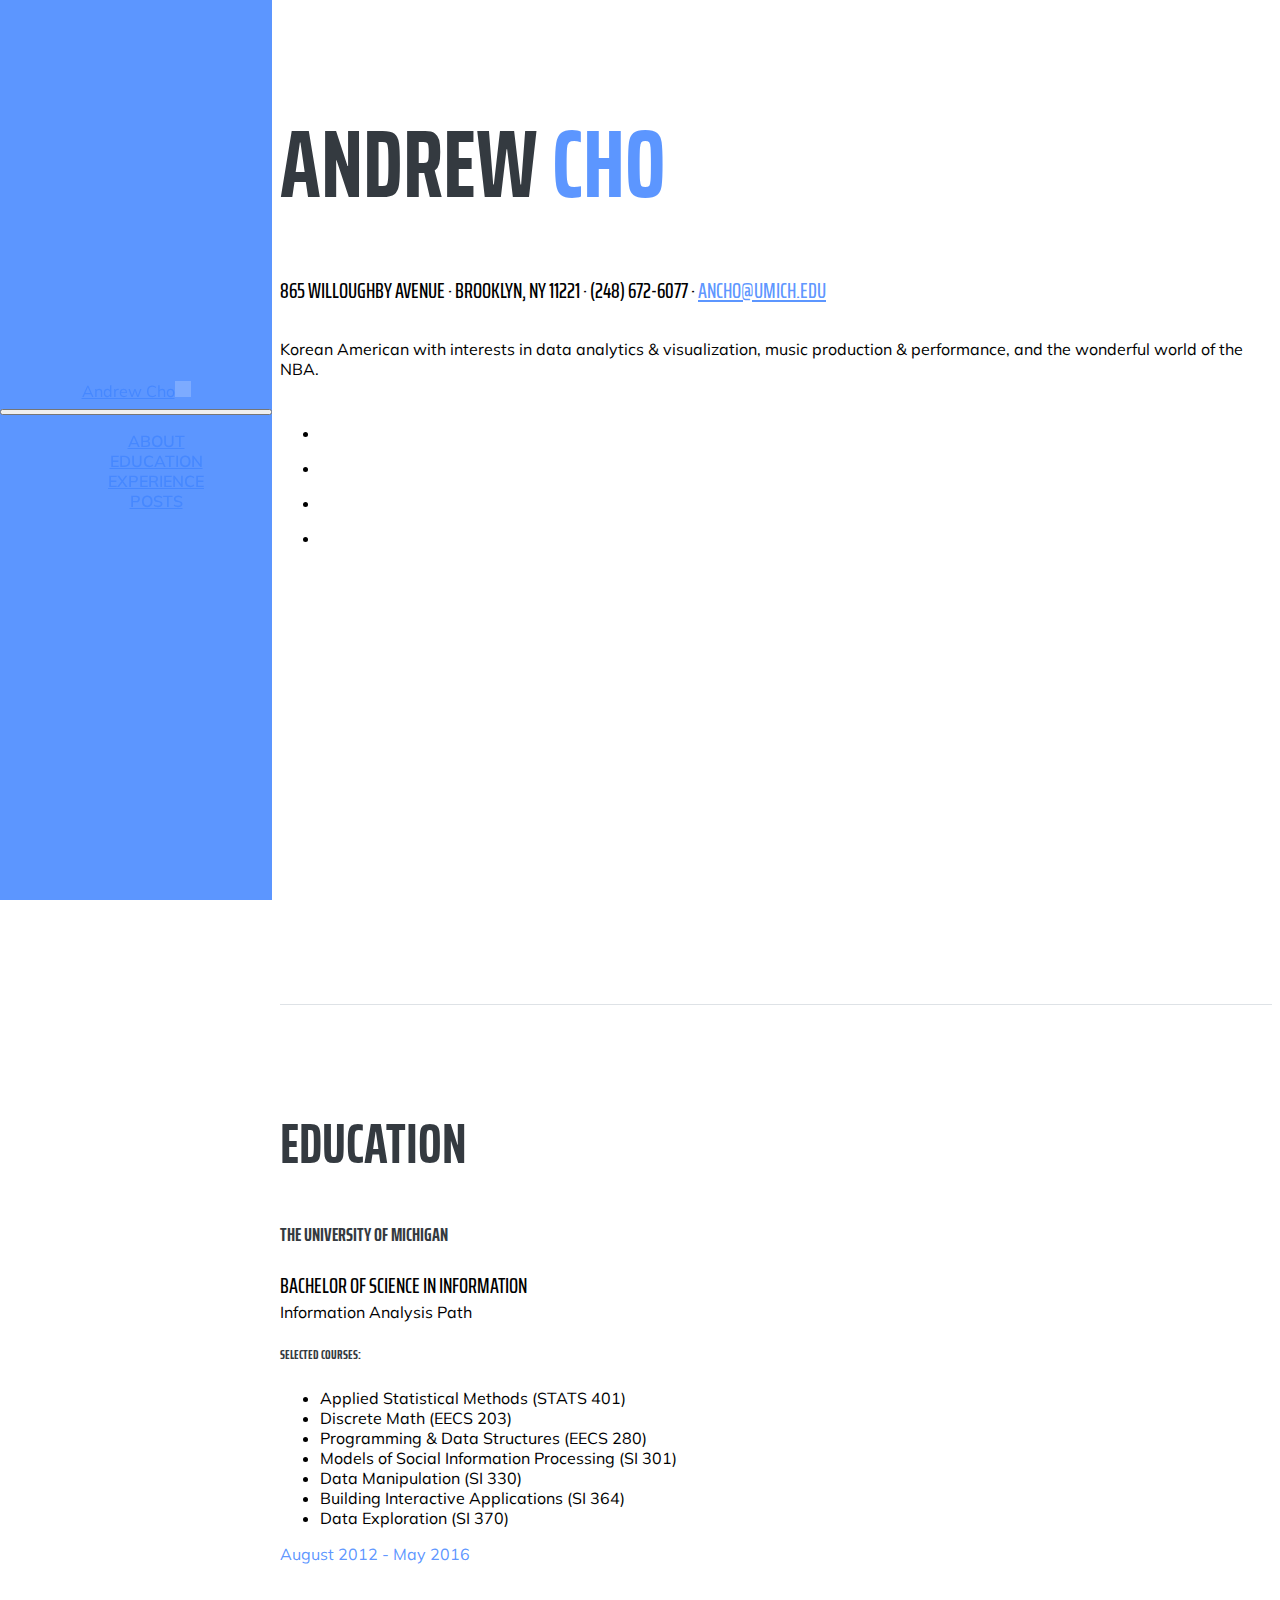
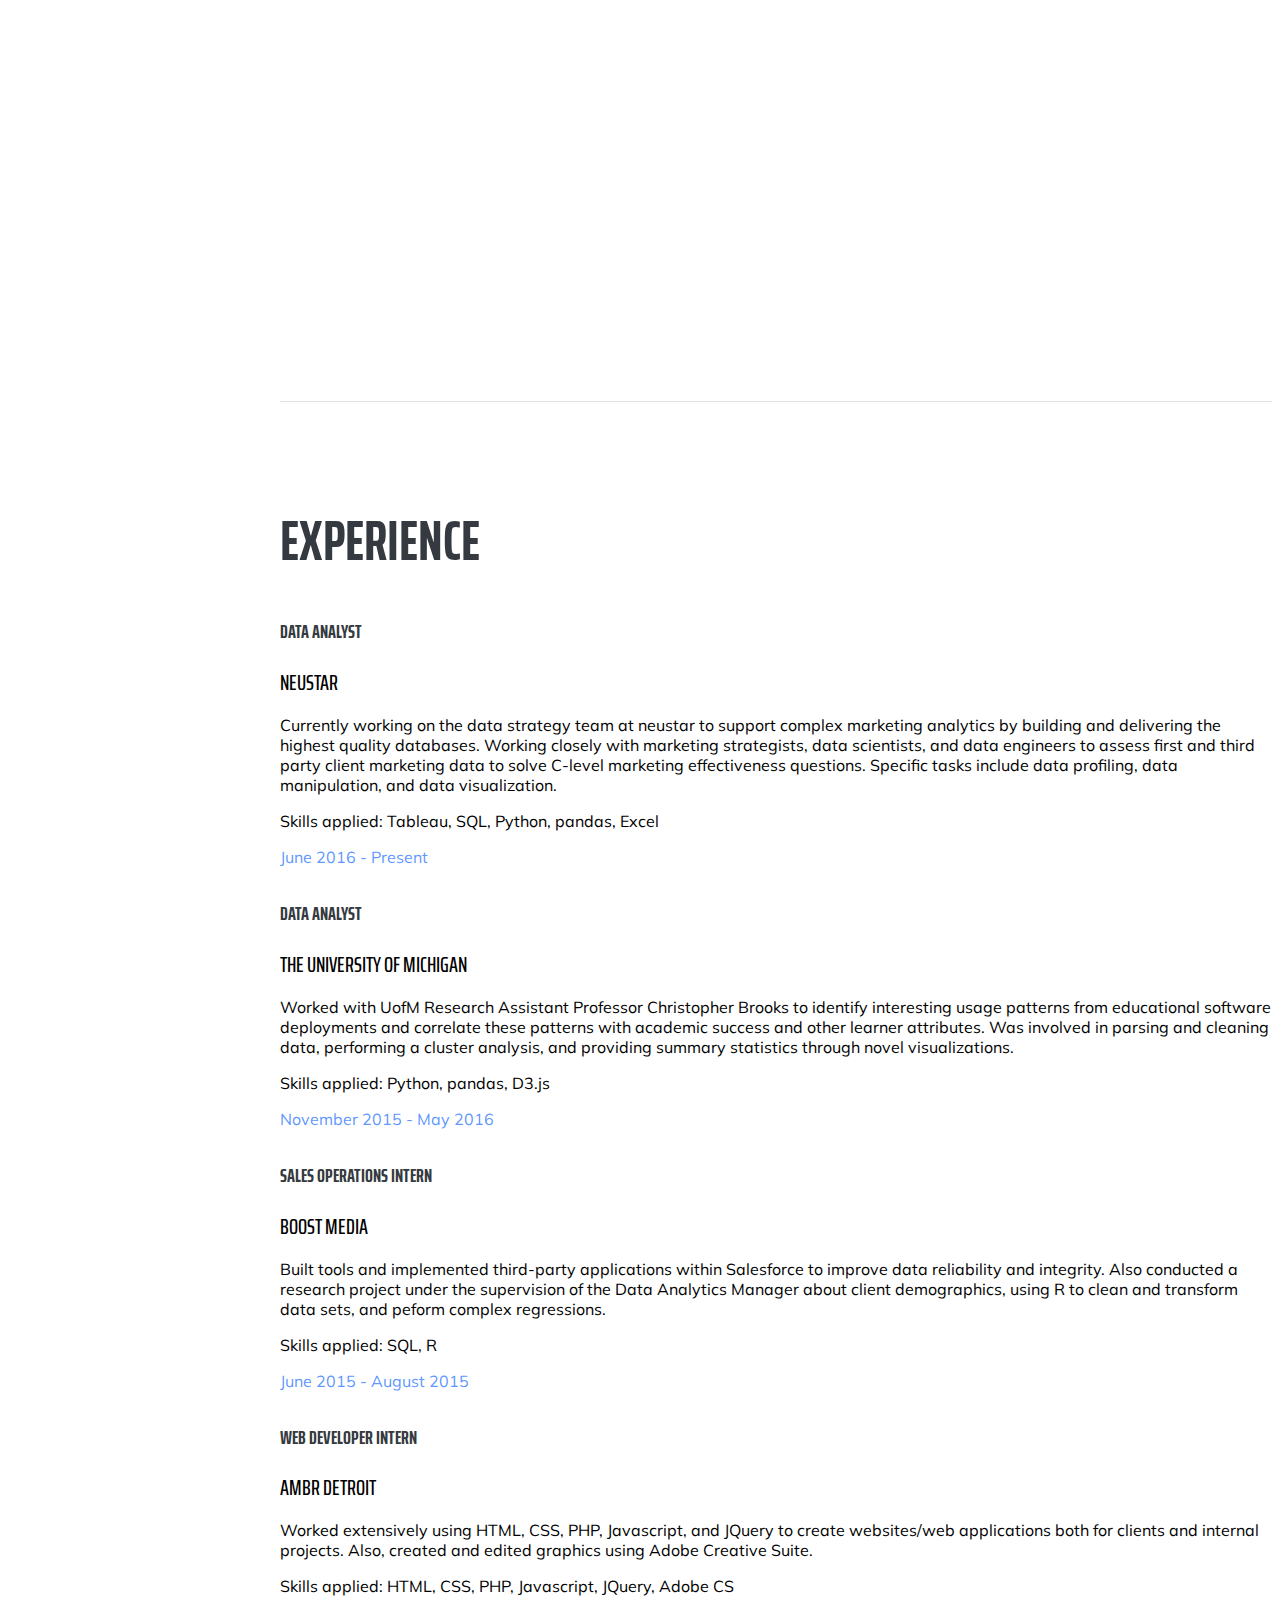
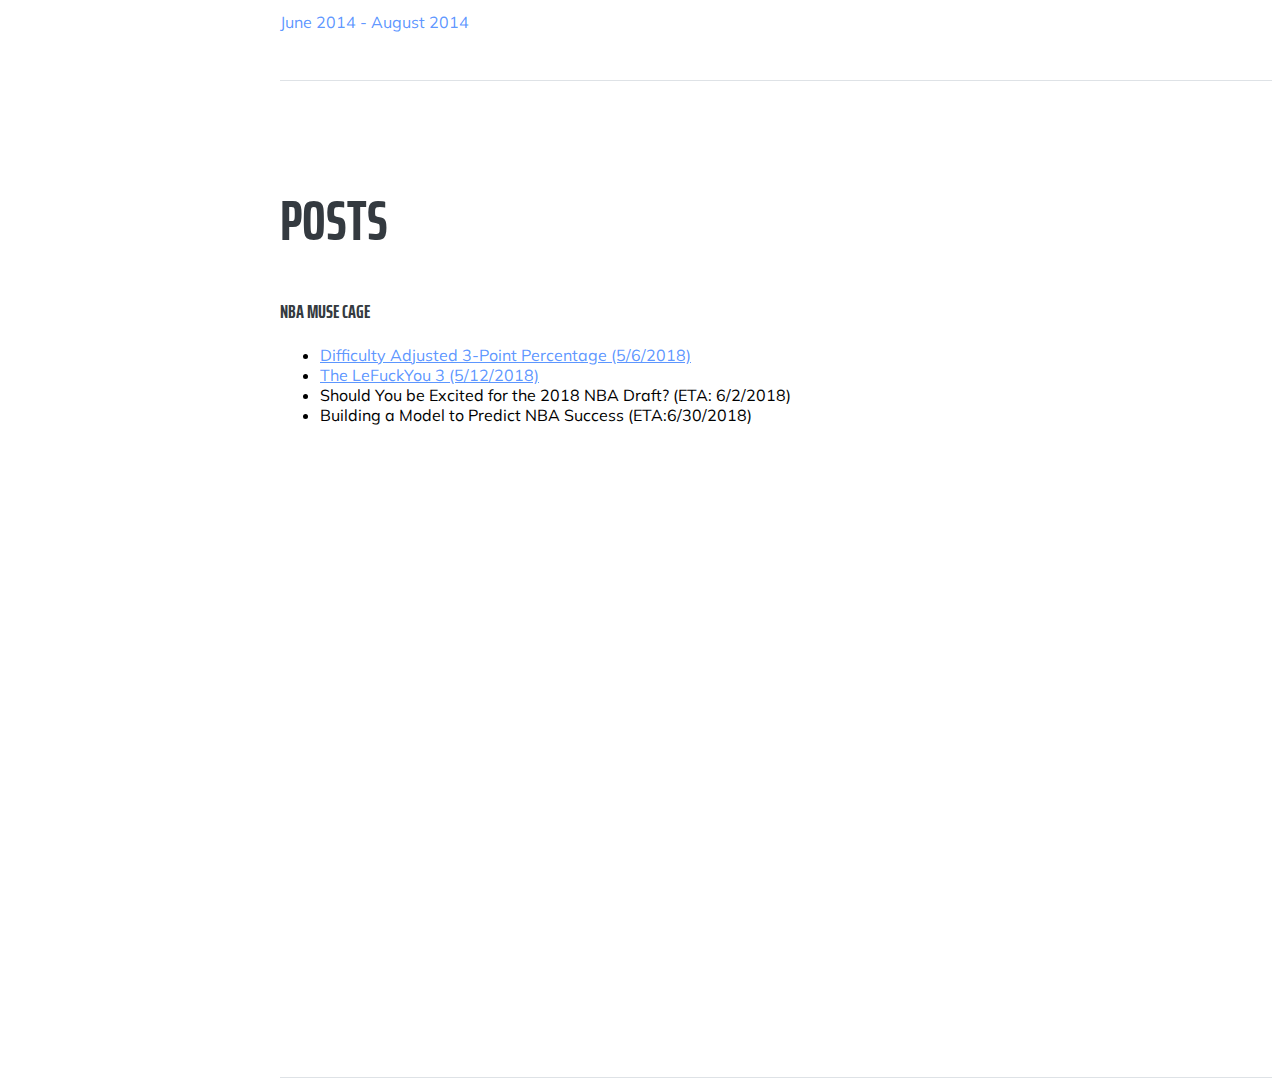
==== index.html @ 345e06fc "googs" ====
<!DOCTYPE html>
<html lang="en">

  <head>
    <!-- Global site tag (gtag.js) - Google Analytics -->
    <script async src="https://www.googletagmanager.com/gtag/js?id=UA-120372919-1"></script>
    <script>
      window.dataLayer = window.dataLayer || [];
      function gtag(){dataLayer.push(arguments);}
      gtag('js', new Date());

      gtag('config', 'UA-120372919-1');
    </script>

    <meta charset="utf-8">
    <meta name="viewport" content="width=device-width, initial-scale=1, shrink-to-fit=no">
    <meta name="description" content="">
    <meta name="author" content="">

    <title>Andrew Cho</title>

    <link rel="icon" type="image/x-icon" href="img/favicon.ico" />

    <!-- Bootstrap core CSS -->
    <link href="vendor/bootstrap/css/bootstrap.min.css" rel="stylesheet">

    <!-- Custom fonts for this template -->
    <link href="https://fonts.googleapis.com/css?family=Saira+Extra+Condensed:100,200,300,400,500,600,700,800,900" rel="stylesheet">
    <link href="https://fonts.googleapis.com/css?family=Muli:300,300i,400,400i,600,600i,700,700i,800,800i" rel="stylesheet">
    <link href="vendor/font-awesome/css/font-awesome.min.css" rel="stylesheet">
    <link href="vendor/devicons/css/devicons.min.css" rel="stylesheet">
    <link href="vendor/simple-line-icons/css/simple-line-icons.css" rel="stylesheet">

    <!-- Custom styles for this template -->
    <link href="css/resume.min.css" rel="stylesheet">

  </head>

  <body id="page-top">

    <nav class="navbar navbar-expand-lg navbar-dark bg-primary fixed-top" id="sideNav">
      <a class="navbar-brand js-scroll-trigger" href="#page-top">
        <span class="d-block d-lg-none">Andrew Cho</span>
        <span class="d-none d-lg-block">
          <img class="img-fluid img-profile rounded-circle mx-auto mb-2" src="img/profile.jpg" alt="">
        </span>
      </a>
      <button class="navbar-toggler" type="button" data-toggle="collapse" data-target="#navbarSupportedContent" aria-controls="navbarSupportedContent" aria-expanded="false" aria-label="Toggle navigation">
        <span class="navbar-toggler-icon"></span>
      </button>
      <div class="collapse navbar-collapse" id="navbarSupportedContent">
        <ul class="navbar-nav">
          <li class="nav-item">
            <a class="nav-link js-scroll-trigger" href="#about">About</a>
          </li>
          <li class="nav-item">
            <a class="nav-link js-scroll-trigger" href="#education">Education</a>
          </li>
          <li class="nav-item">
            <a class="nav-link js-scroll-trigger" href="#experience">Experience</a>
          </li>
          <li class="nav-item">
            <a class="nav-link js-scroll-trigger" href="#posts">Posts</a>
          </li>
        </ul>
      </div>
    </nav>

    <div class="container-fluid p-0">

      <section class="resume-section p-3 p-lg-5 d-flex d-column" id="about">
        <div class="my-auto">
          <h1 class="mb-0">Andrew
            <span class="text-primary">Cho</span>
          </h1>
          <div class="subheading mb-5">865 Willoughby Avenue · Brooklyn, NY 11221 · (248) 672-6077 ·
            <a href="mailto:ancho@umich.edu">ancho@umich.edu</a>
          </div>
          <p class="mb-5">Korean American with interests in data analytics & visualization, music production & performance, and the wonderful world of the NBA.</p>
          <ul class="list-inline list-social-icons mb-0">
            <li class="list-inline-item">
              <a href="https://www.facebook.com/coolcucumber2012">
                <span class="fa-stack fa-lg">
                  <i class="fa fa-circle fa-stack-2x"></i>
                  <i class="fa fa-facebook fa-stack-1x fa-inverse"></i>
                </span>
              </a>
            </li>
            <li class="list-inline-item">
              <a href="https://instagram.com/mrandrewcho/">
                <span class="fa-stack fa-lg">
                  <i class="fa fa-circle fa-stack-2x"></i>
                  <i class="fa fa-instagram fa-stack-1x fa-inverse"></i>
                </span>
              </a>
            </li>
            <li class="list-inline-item">
              <a href="https://www.linkedin.com/pub/andrew-cho/35/360/68b">
                <span class="fa-stack fa-lg">
                  <i class="fa fa-circle fa-stack-2x"></i>
                  <i class="fa fa-linkedin fa-stack-1x fa-inverse"></i>
                </span>
              </a>
            </li>
            <li class="list-inline-item">
              <a href="https://github.com/mrandrewcho/">
                <span class="fa-stack fa-lg">
                  <i class="fa fa-circle fa-stack-2x"></i>
                  <i class="fa fa-github fa-stack-1x fa-inverse"></i>
                </span>
              </a>
            </li>
          </ul>
        </div>
      </section>

      <section class="resume-section p-3 p-lg-5 d-flex flex-column" id="education">
        <div class="my-auto">
          <h2 class="mb-5">Education</h2>

          <div class="resume-item d-flex flex-column flex-md-row mb-5">
            <div class="resume-content mr-auto">
              <h3 class="mb-0">The University of Michigan</h3>
              <div class="subheading mb-3">Bachelor of Science in Information</div>
              <div>Information Analysis Path</div>
              <h5>Selected Courses:</h5>
              <ul>
                <li>Applied Statistical Methods (STATS 401)</li>
                <li>Discrete Math (EECS 203)</li>
                <li>Programming &amp; Data Structures (EECS 280)</li>
                <li>Models of Social Information Processing (SI 301)</li>
                <li>Data Manipulation (SI 330)</li>
                <li>Building Interactive Applications (SI 364)</li>
                <li>Data Exploration (SI 370)</li>
              </ul>
            </div>
            <div class="resume-date text-md-right">
              <span class="text-primary">August 2012 - May 2016</span>
            </div>
          </div>

        </div>
      </section>

      <section class="resume-section p-3 p-lg-5 d-flex flex-column" id="experience">
        <div class="my-auto">
          <h2 class="mb-5">Experience</h2>

          <div class="resume-item d-flex flex-column flex-md-row mb-5">
            <div class="resume-content mr-auto">
              <h3 class="mb-0">Data Analyst</h3>
              <div class="subheading mb-3">neustar</div>
              <p>Currently working on the data strategy team at neustar to support complex marketing analytics by building and delivering the highest quality databases. Working closely with marketing strategists, data scientists, and data engineers to assess first and third party client marketing data to solve C-level marketing effectiveness questions. Specific tasks include data profiling, data manipulation, and data visualization.</p>
              <p>Skills applied: Tableau, SQL, Python, pandas, Excel</p>
            </div>
            <div class="resume-date text-md-right">
              <span class="text-primary">June 2016 - Present</span>
            </div>
          </div>

          <div class="resume-item d-flex flex-column flex-md-row mb-5">
            <div class="resume-content mr-auto">
              <h3 class="mb-0">Data Analyst</h3>
              <div class="subheading mb-3">The University of Michigan</div>
              <p>Worked with UofM Research Assistant Professor Christopher Brooks to identify interesting usage patterns from educational software deployments and correlate these patterns with academic success and other learner attributes. Was involved in parsing and cleaning data, performing a cluster analysis, and providing summary statistics through novel visualizations.</p>
              <p>Skills applied: Python, pandas, D3.js</p>
            </div>
            <div class="resume-date text-md-right">
              <span class="text-primary">November 2015 - May 2016</span>
            </div>
          </div>

          <div class="resume-item d-flex flex-column flex-md-row mb-5">
            <div class="resume-content mr-auto">
              <h3 class="mb-0">Sales Operations Intern</h3>
              <div class="subheading mb-3">Boost Media</div>
              <p>Built tools and implemented third-party applications within Salesforce to improve data reliability and integrity. Also  conducted a research project under the supervision of the Data Analytics Manager about client demographics, using R to clean and transform data sets, and peform complex regressions.</p>
              <p>Skills applied: SQL, R</p>
            </div>
            <div class="resume-date text-md-right">
              <span class="text-primary">June 2015 - August 2015</span>
            </div>
          </div>

          <div class="resume-item d-flex flex-column flex-md-row">
            <div class="resume-content mr-auto">
              <h3 class="mb-0">Web Developer Intern</h3>
              <div class="subheading mb-3">AMBR Detroit</div>
              <p>Worked extensively using HTML, CSS, PHP, Javascript, and JQuery to create websites/web applications both for clients and internal projects. Also, created and edited graphics using Adobe Creative Suite.</p>
              <p>Skills applied: HTML, CSS, PHP, Javascript, JQuery, Adobe CS</p>
            </div>
            <div class="resume-date text-md-right">
              <span class="text-primary">June 2014 - August 2014</span>
            </div>
          </div>

        </div>

      </section>

      <section class="resume-section p-3 p-lg-5 d-flex flex-column" id="posts">
        <div class="my-auto">
          <h2 class="mb-5">Posts</h2>
          <!--
          <div class="resume-item d-flex flex-column flex-md-row mb-5">
            <div class="resume-content mr-auto">
              <h3 class="mb-0">pandas Tutorials</h3>
                <ul class="fa-ul mb-0">
                  <li>
                    <i class="fa-li fa fa-code text-warning"></i>
                    <a href="posts/importing_libraries.html">Importing Libraries</a>
                  </li>
                  <li>
                    <i class="fa-li fa fa-code text-warning"></i>
                    <a href="posts/reading_files_into_a_dataframe.html">Reading Files into a Dataframe</a>
                  </li>

                  <li>
                    <i class="fa-li fa fa-code text-warning"></i>
                    <a href="">Grouping Dataframes by Value</a>
                  </li>
                  <li>
                    <i class="fa-li fa fa-code text-warning"></i>
                    <a href="">Dropping Rows/Columns in a Dataframe</a>
                  </li>
                </ul>
            </div>
          </div> -->

          <div class="resume-item d-flex flex-column flex-md-row mb-5">
            <div class="resume-content mr-auto">
              <h3 class="mb-0">NBA Muse Cage</h3>
                <ul class="fa-ul mb-0">
                  <li>
                    <i class="fa-li fa fa-book text-warning"></i>
                    <a href="posts/difficulty-adjusted-3-point-percentage.html">Difficulty Adjusted 3-Point Percentage (5/6/2018)</a>
                  </li>
                  <li>
                    <i class="fa-li fa fa-bar-chart text-warning"></i>
                    <a href="posts/the-lefuckyou-3.html">The LeFuckYou 3 (5/12/2018)</a>
                  </li>
                  <li>
                    <i class="fa-li fa fa-book text-warning"></i>
                    Should You be Excited for the 2018 NBA Draft? (ETA: 6/2/2018)
                  </li>
                  <li>
                    <i class="fa-li fa fa-book text-warning"></i>
                    Building a Model to Predict NBA Success (ETA:6/30/2018)
                  </li>
                </ul>
            </div>
          </div>

          <!--

          <div class="resume-item d-flex flex-column flex-md-row mb-5">
            <div class="resume-content mr-auto">
              <h3 class="mb-0">Notes</h3>
                <ul class="fa-ul mb-0">
                  <li>
                    <i class="fa-li fa fa-file text-warning"></i>
              <a href="">Note</a>
                  </li>
                </ul>
            </div>
          </div>
          -->
          <!--
          <div class="resume-item d-flex flex-column flex-md-row mb-5">
            <div class="resume-content mr-auto">
              <h3 class="mb-0">Mostly Sad Music</h3>
                <ul class="fa-ul mb-0">
                  <li>
                    <i class="fa-li fa fa-music text-warning"></i>
                    Editing: Kiss Me - Ed Sheeran (Cover)
                  </li>
                </ul>
            </div>
          </div>
        -->
    </div>

    <!-- Bootstrap core JavaScript -->
    <script src="vendor/jquery/jquery.min.js"></script>
    <script src="vendor/bootstrap/js/bootstrap.bundle.min.js"></script>

    <!-- Plugin JavaScript -->
    <script src="vendor/jquery-easing/jquery.easing.min.js"></script>

    <!-- Custom scripts for this template -->
    <script src="js/resume.min.js"></script>

  </body>

</html>
---- css/resume.min.css ----
body{font-family:'Muli', sans-serif;padding-top:54px;color:#86e96}@media (min-width: 992px){body{padding-top:0;padding-left:17rem}}h1,h2,h3,h4,h5,h6{font-family:'Saira Extra Condensed', sans-serif;font-weight:700;text-transform:uppercase;color:#343a40}h1{font-size:6rem;line-height:5.5rem}h2{font-size:3.5rem}.subheading{text-transform:uppercase;font-weight:500;font-family:'Saira Extra Condensed', sans-serif;font-size:1.35rem}.list-social-icons a{color:#495057}.list-social-icons a:hover{color:#4486ffde}.list-social-icons a .fa-lg{font-size:1.75rem}.list-icons{font-size:3rem}.list-icons .list-inline-item i:hover{color:#BD5D38}#sideNav .navbar-nav .nav-item .nav-link{font-weight:600;text-transform:uppercase}@media (min-width: 992px){#sideNav{text-align:center;position:fixed;top:0;left:0;display:flex;flex-direction:column;width:17rem;height:100vh}#sideNav .navbar-brand{display:flex;margin:auto auto 0;padding:0.5rem}#sideNav .navbar-brand .img-profile{max-width:10rem;max-height:10rem;border:0.5rem solid rgba(255, 255, 255, 0.2)}#sideNav .navbar-collapse{display:flex;align-items:flex-start;flex-grow:0;width:100%;margin-bottom:auto}#sideNav .navbar-collapse .navbar-nav{flex-direction:column;width:100%}#sideNav .navbar-collapse .navbar-nav .nav-item{display:block}#sideNav .navbar-collapse .navbar-nav .nav-item .nav-link{display:block}}section.resume-section{border-bottom:1px solid #dee2e6;padding-top:5rem !important;padding-bottom:5rem !important}section.resume-section .resume-item .resume-date{min-width:none}@media (min-width: 768px){section.resume-section{min-height:100vh}section.resume-section .resume-item .resume-date{min-width:18rem}}@media (min-width: 992px){section.resume-section{padding-top:3rem !important;padding-bottom:3rem !important}}.bg-primary{background-color:#4486ffde !important}.text-primary{color:#4486ffde !important}a{color:#4486ffde}a:active,a:focus,a:hover{color:#4486ffde}.text-warning{color:#4486ffde!important}.mb-3,.my-3{margin-bottom:0!important}.mb-5,.my-5{margin-bottom:2rem!important}th{color:#4486ffde}.table td,.table th{padding:0.5rem}hr{margin-top:1.5rem!important;margin-bottom:1.5rem!important}.post-header{}.post-subheader{color:#7d7d7d;font-size:1.2em;font-weight:400}.post-date{color:#7d7d7d;font-size:1em;font-weight:400}#posts p{font-size:1.1rem}
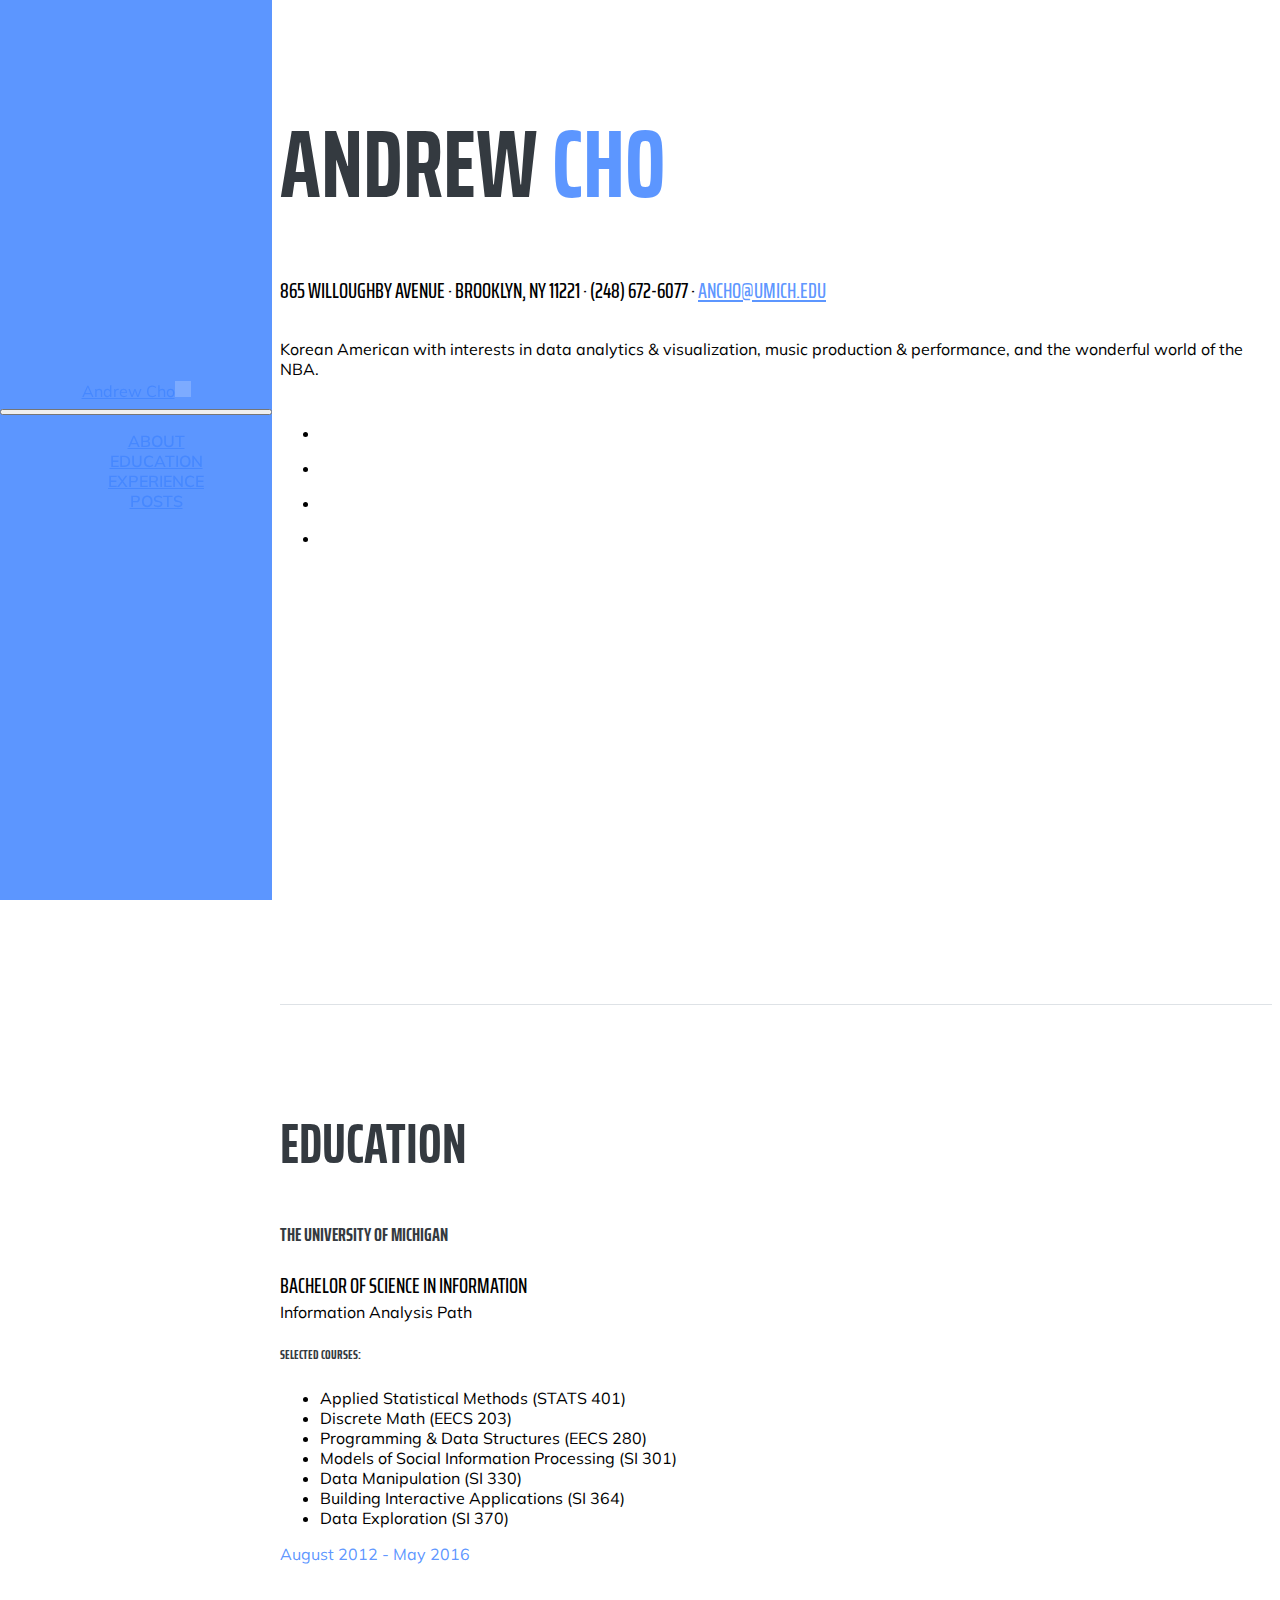
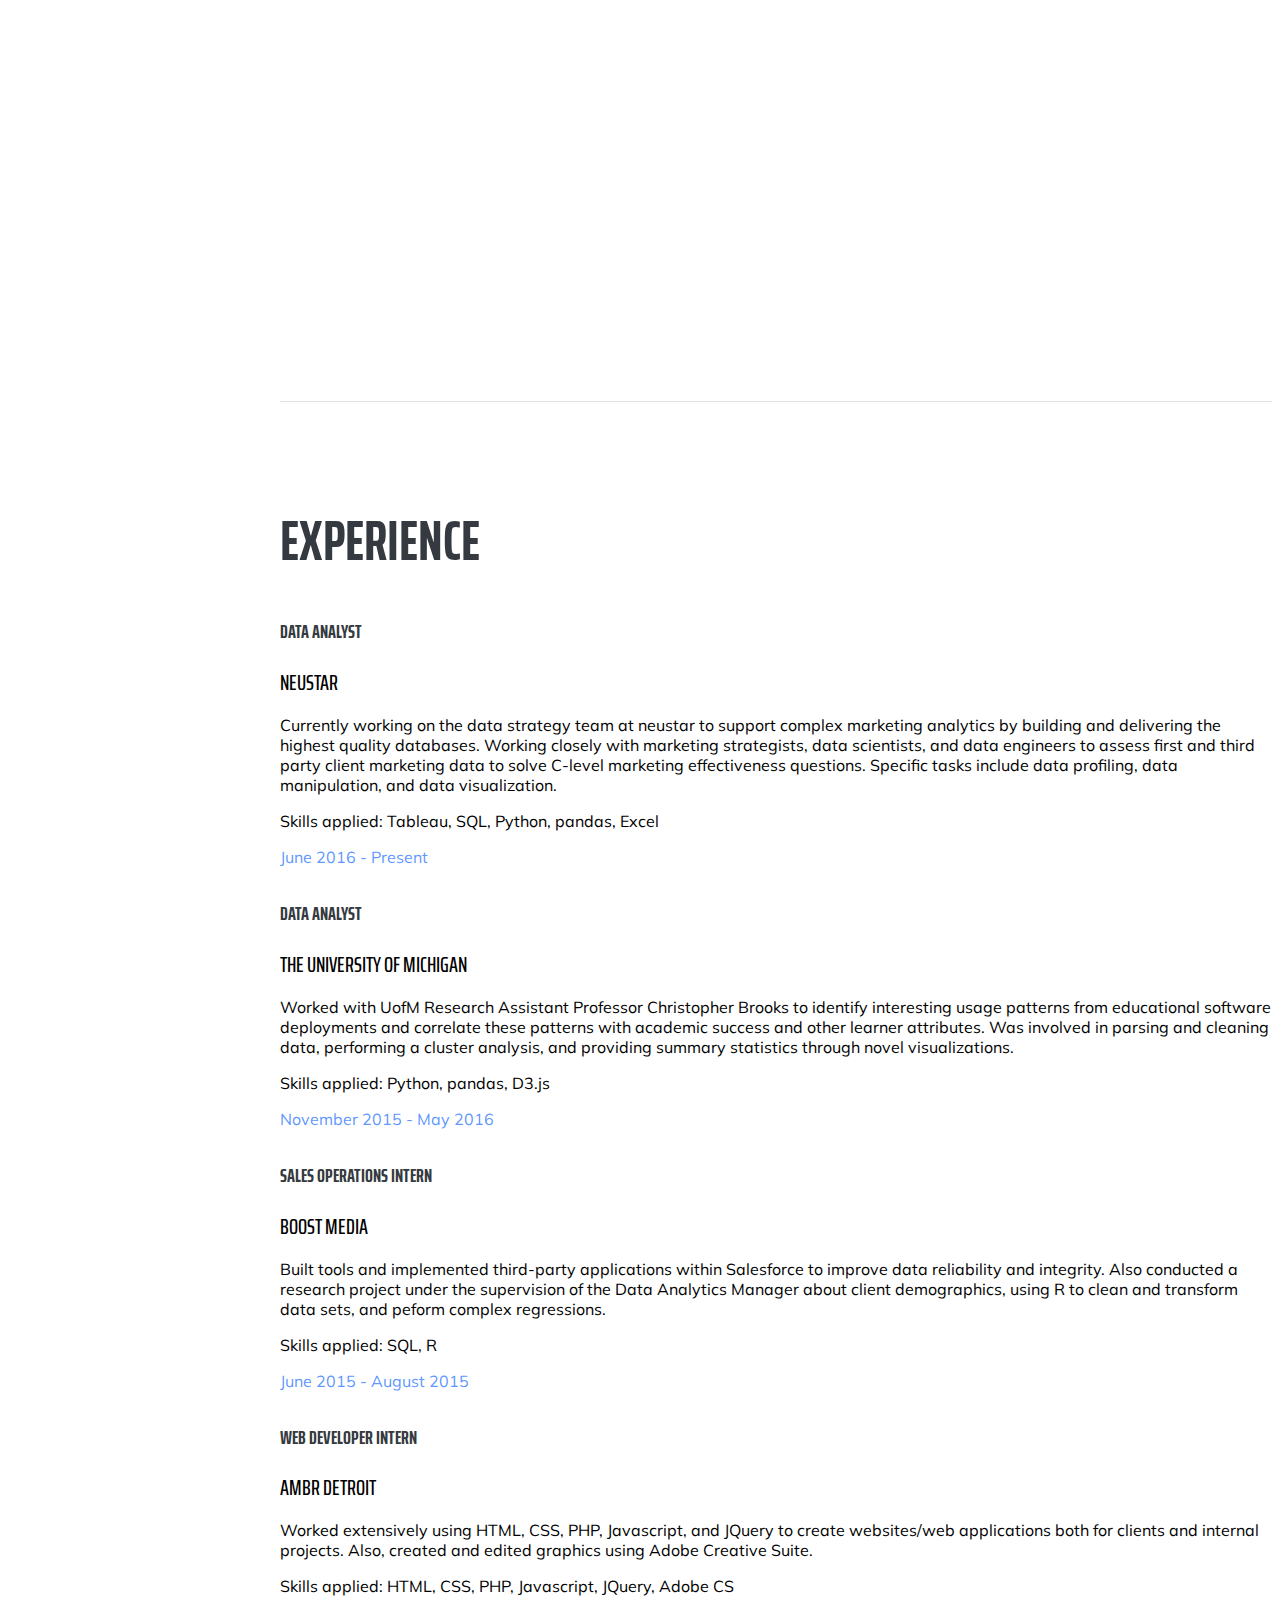
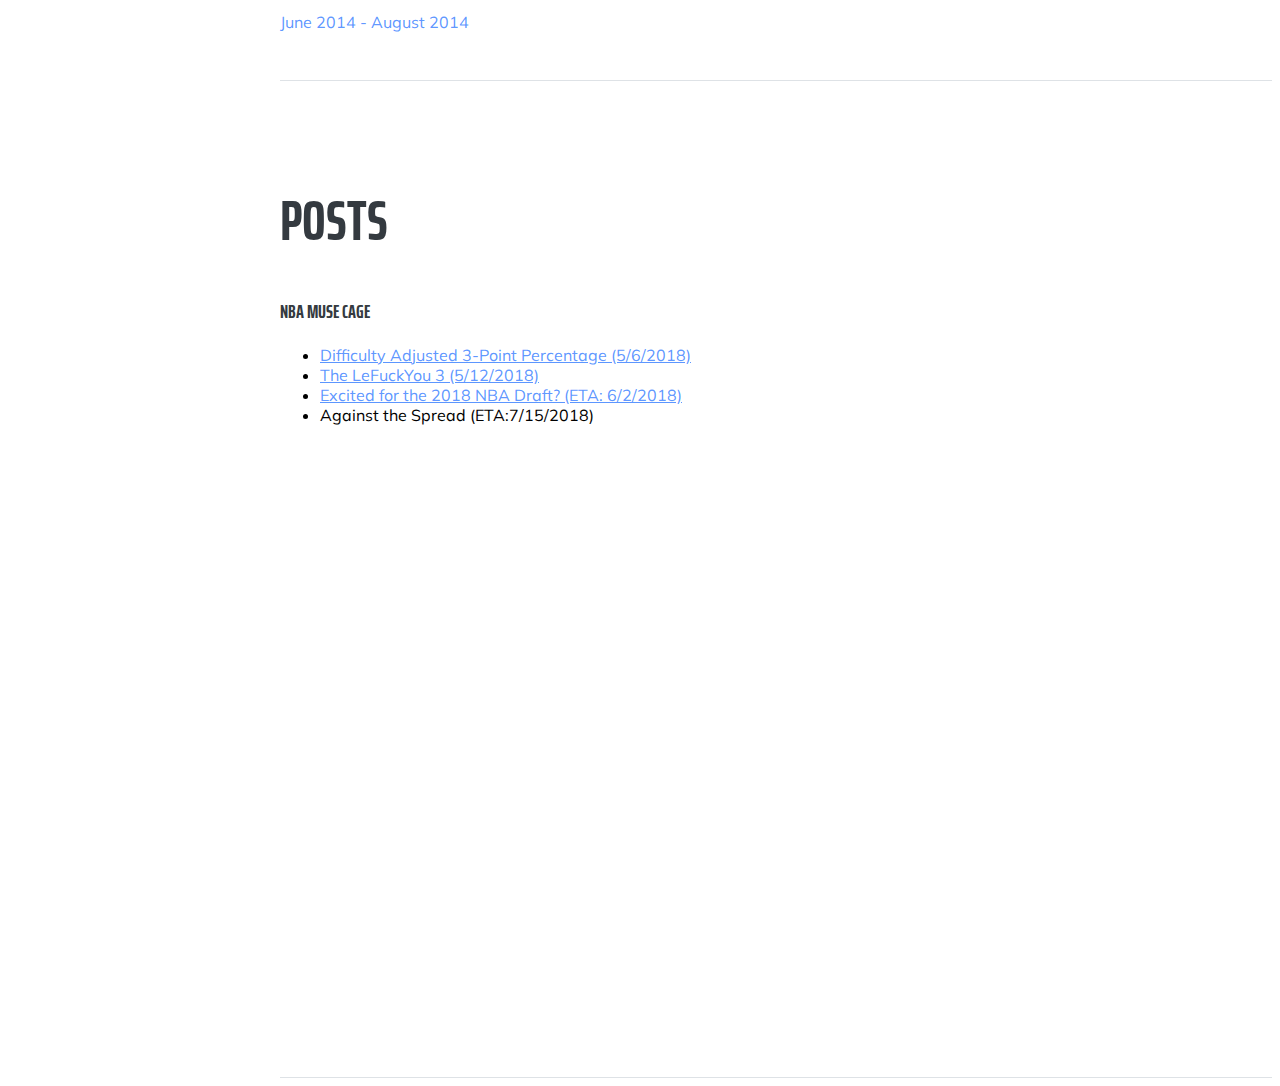
==== commit 5aada201: "d" ====
--- a/index.html
+++ b/index.html
@@ -241,11 +241,11 @@
                   </li>
                   <li>
                     <i class="fa-li fa fa-book text-warning"></i>
-                    Should You be Excited for the 2018 NBA Draft? (ETA: 6/2/2018)
+                    <a href="posts/excited-for-the-2018-nba-draft.html">Excited for the 2018 NBA Draft? (ETA: 6/2/2018)</a>
                   </li>
                   <li>
                     <i class="fa-li fa fa-book text-warning"></i>
-                    Building a Model to Predict NBA Success (ETA:6/30/2018)
+                    Against the Spread (ETA:7/15/2018)
                   </li>
                 </ul>
             </div>
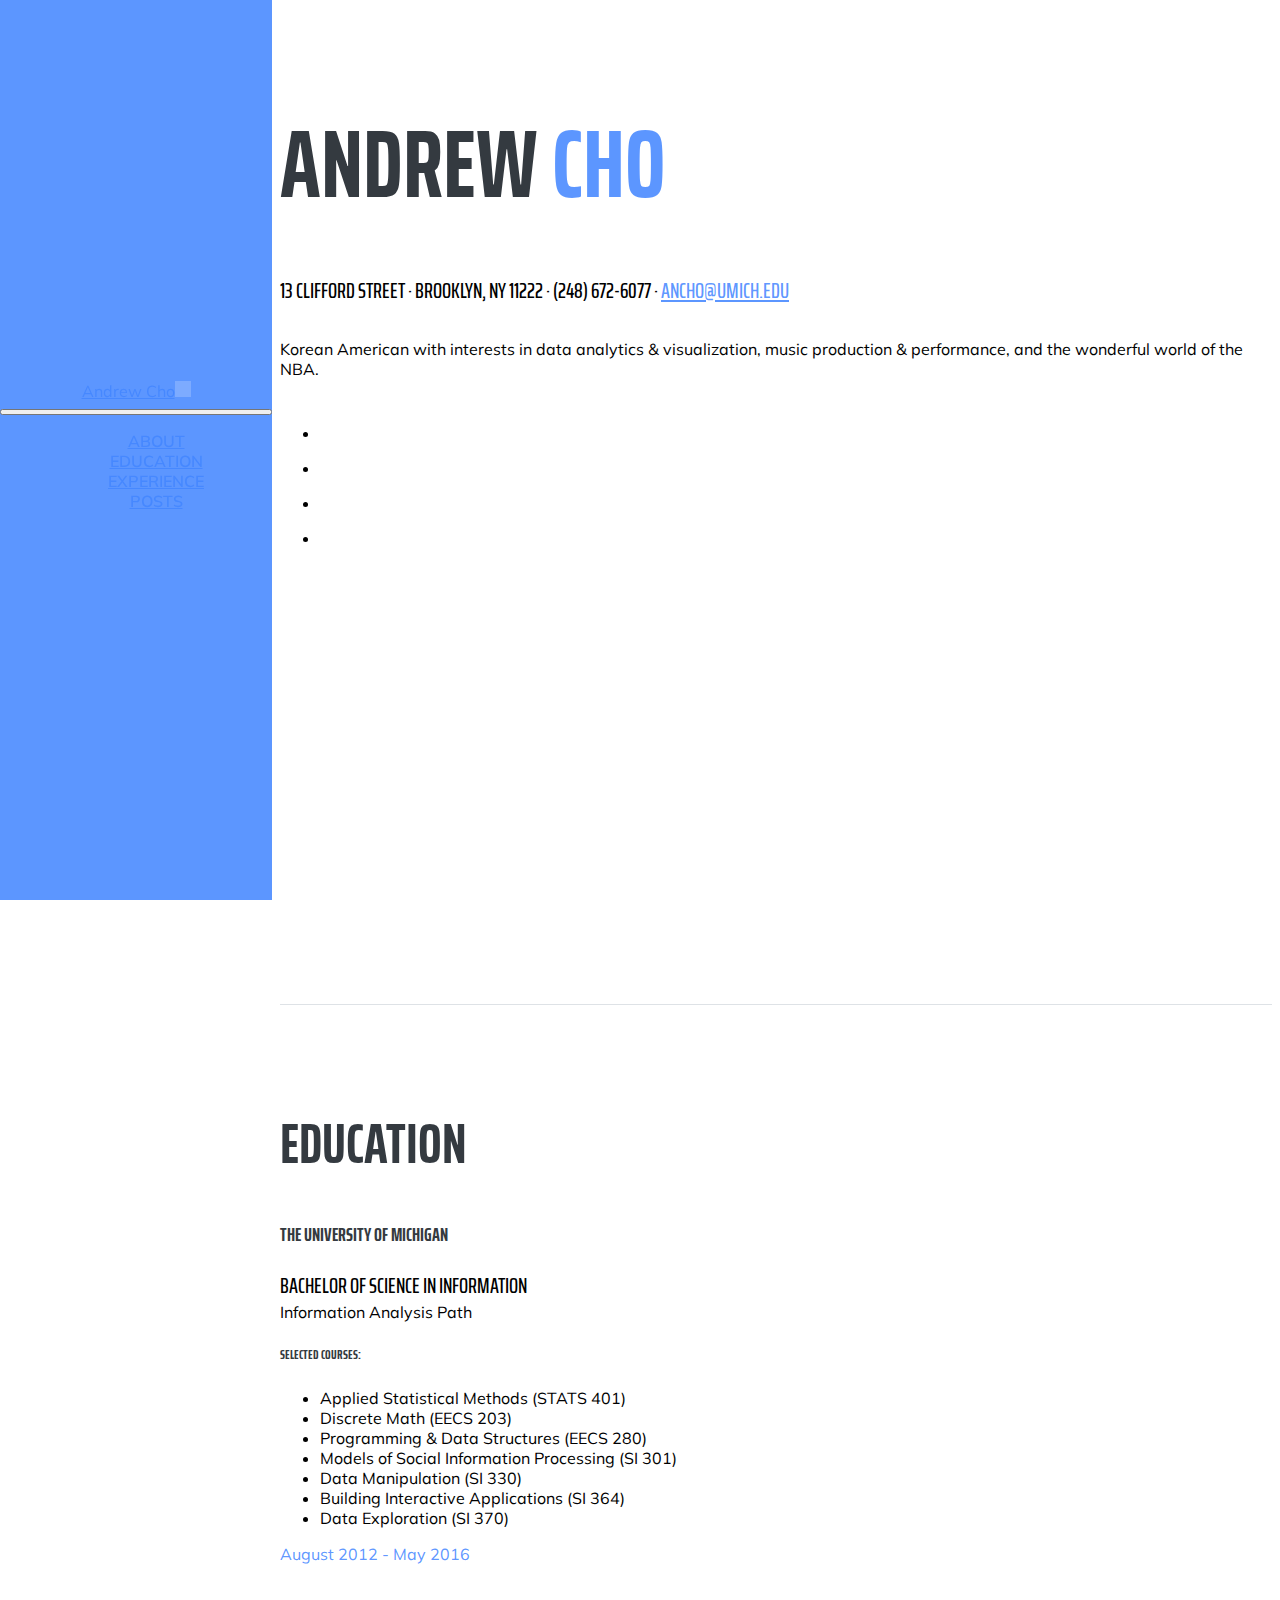
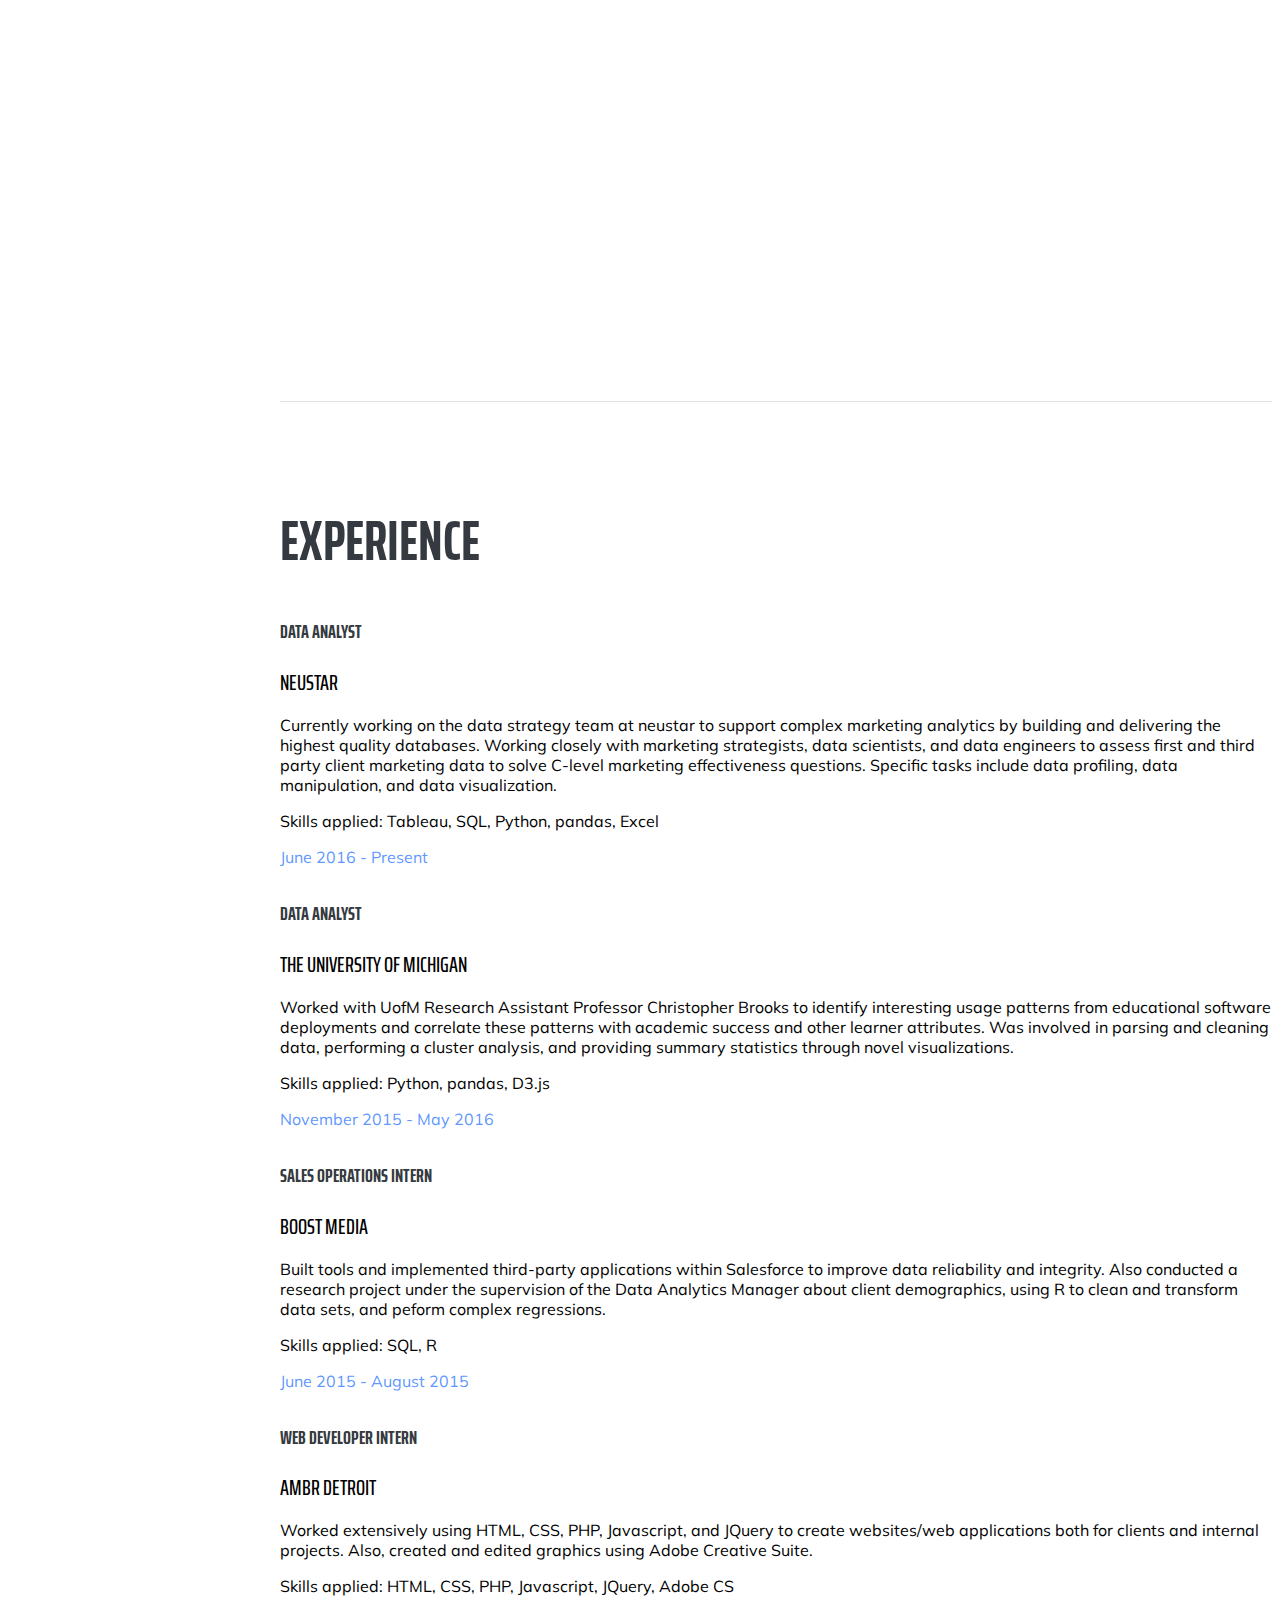
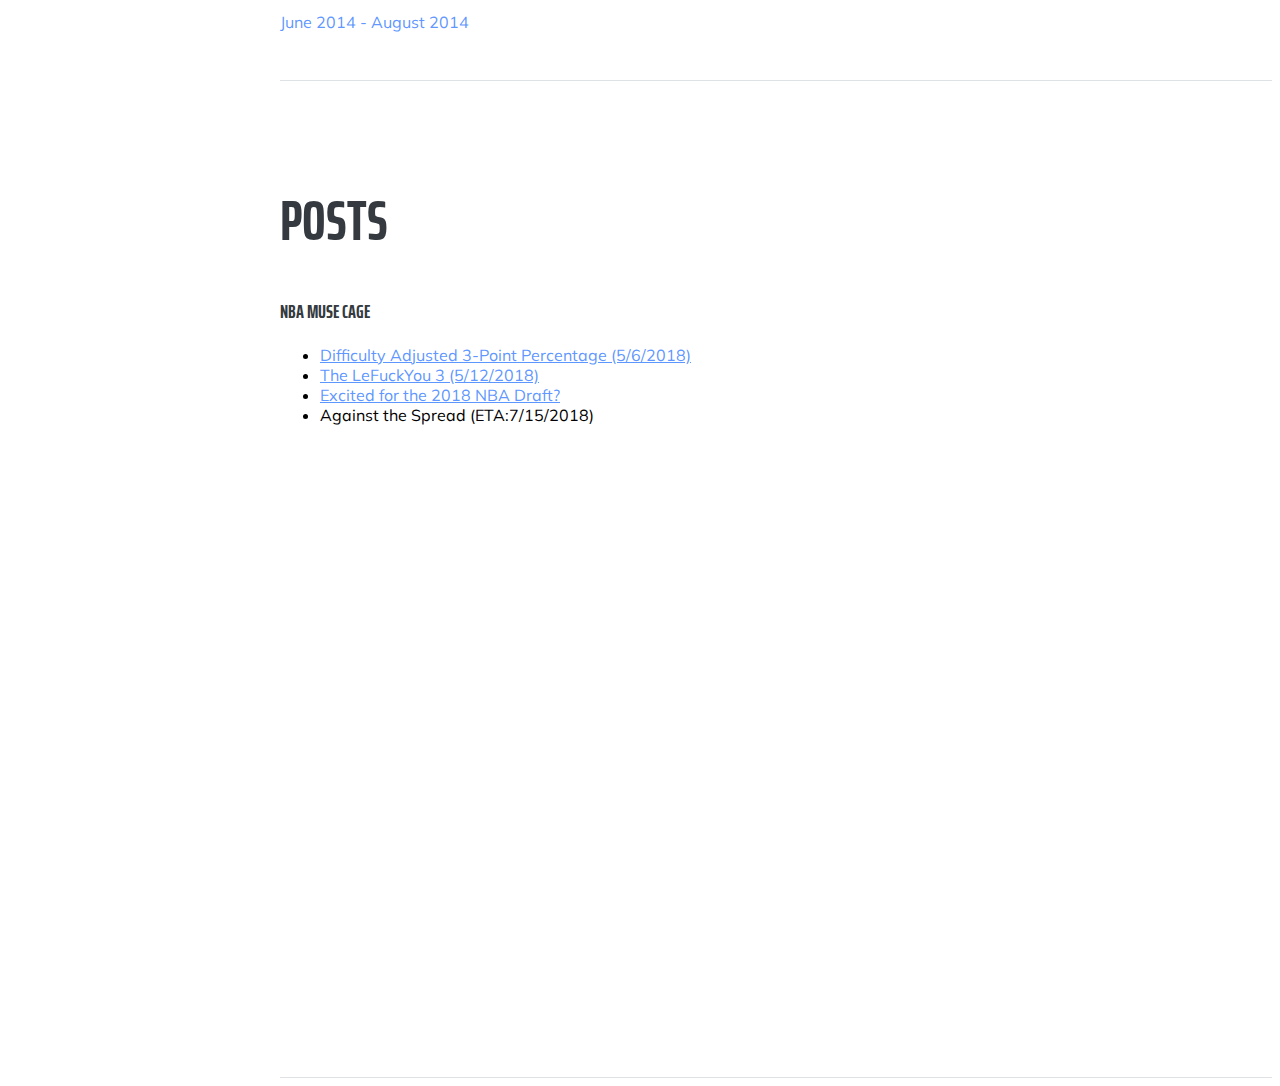
==== commit 65bafd09: "d" ====
--- a/index.html
+++ b/index.html
@@ -73,7 +73,7 @@
           <h1 class="mb-0">Andrew
             <span class="text-primary">Cho</span>
           </h1>
-          <div class="subheading mb-5">865 Willoughby Avenue · Brooklyn, NY 11221 · (248) 672-6077 ·
+          <div class="subheading mb-5">13 Clifford Street · Brooklyn, NY 11222 · (248) 672-6077 ·
             <a href="mailto:ancho@umich.edu">ancho@umich.edu</a>
           </div>
           <p class="mb-5">Korean American with interests in data analytics & visualization, music production & performance, and the wonderful world of the NBA.</p>
@@ -241,7 +241,7 @@
                   </li>
                   <li>
                     <i class="fa-li fa fa-book text-warning"></i>
-                    <a href="posts/excited-for-the-2018-nba-draft.html">Excited for the 2018 NBA Draft? (ETA: 6/2/2018)</a>
+                    <a href="posts/excited-for-the-2018-nba-draft.html">Excited for the 2018 NBA Draft?</a>
                   </li>
                   <li>
                     <i class="fa-li fa fa-book text-warning"></i>
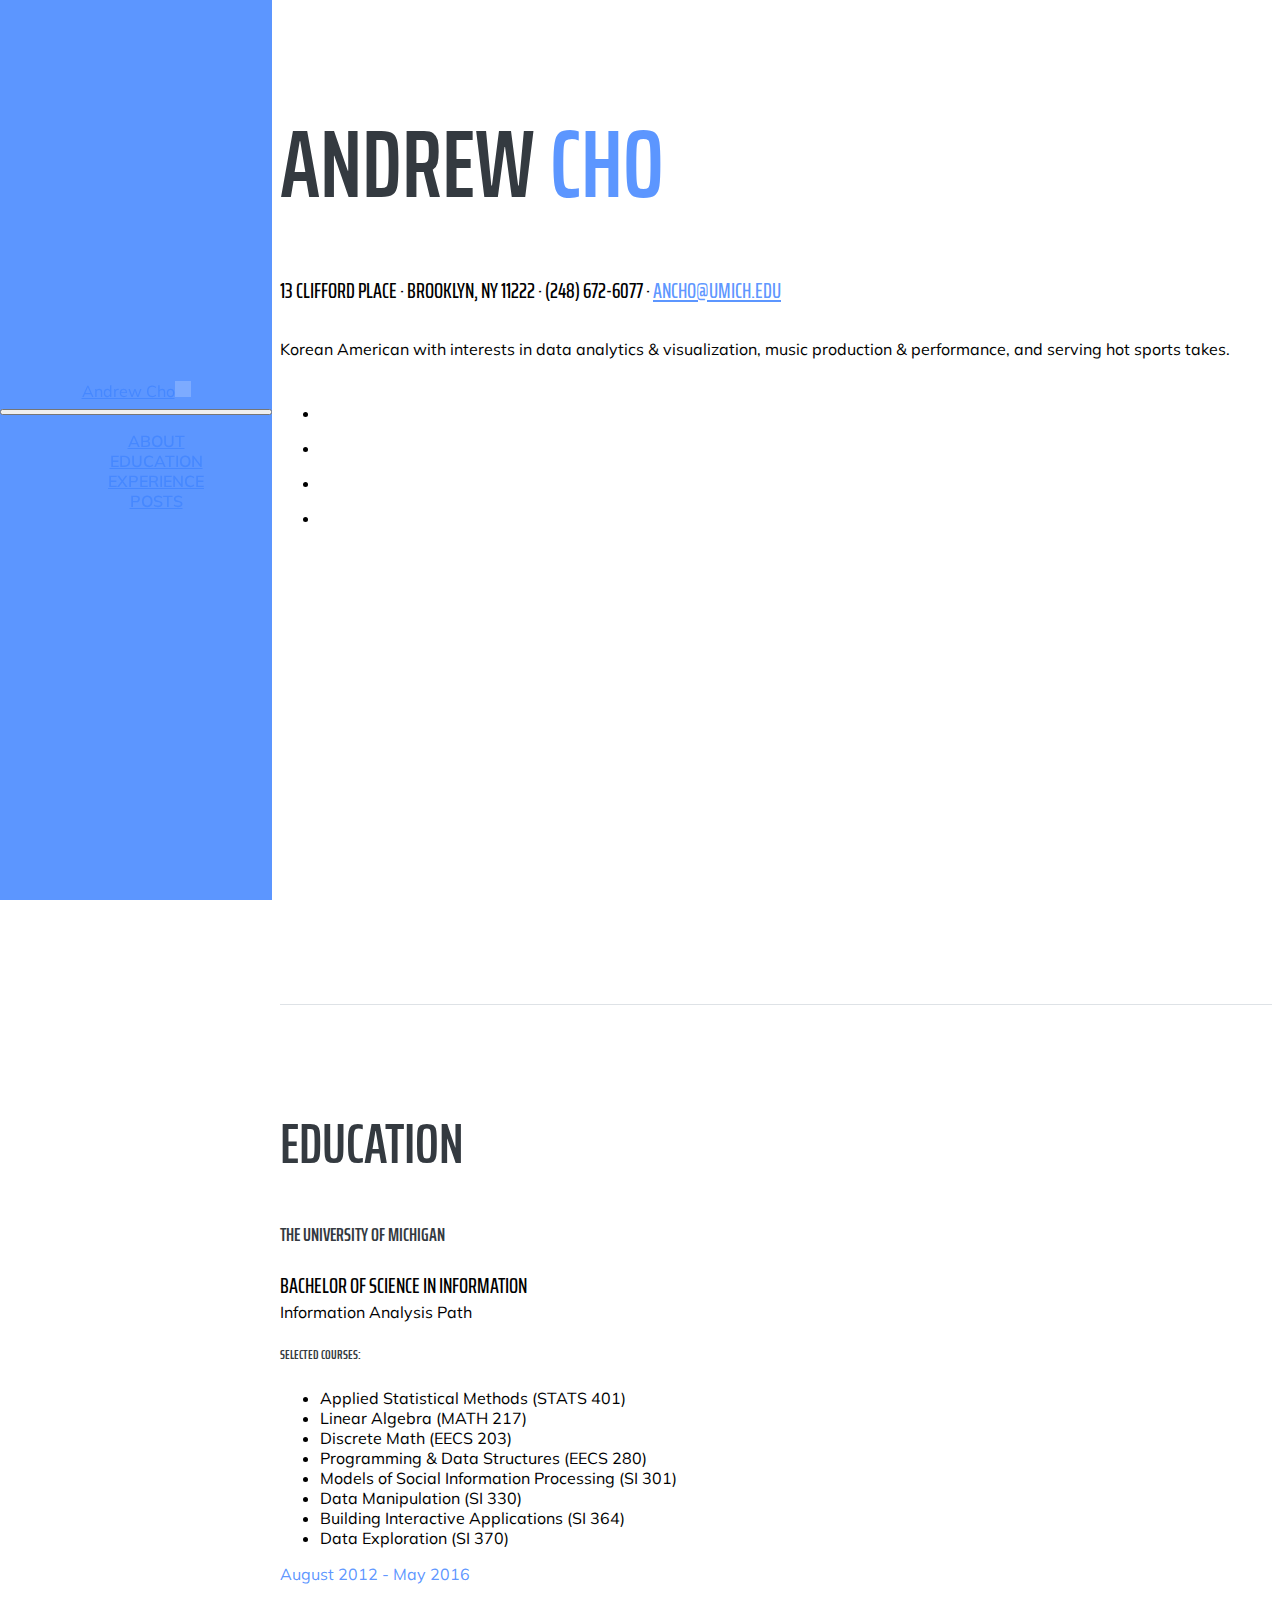
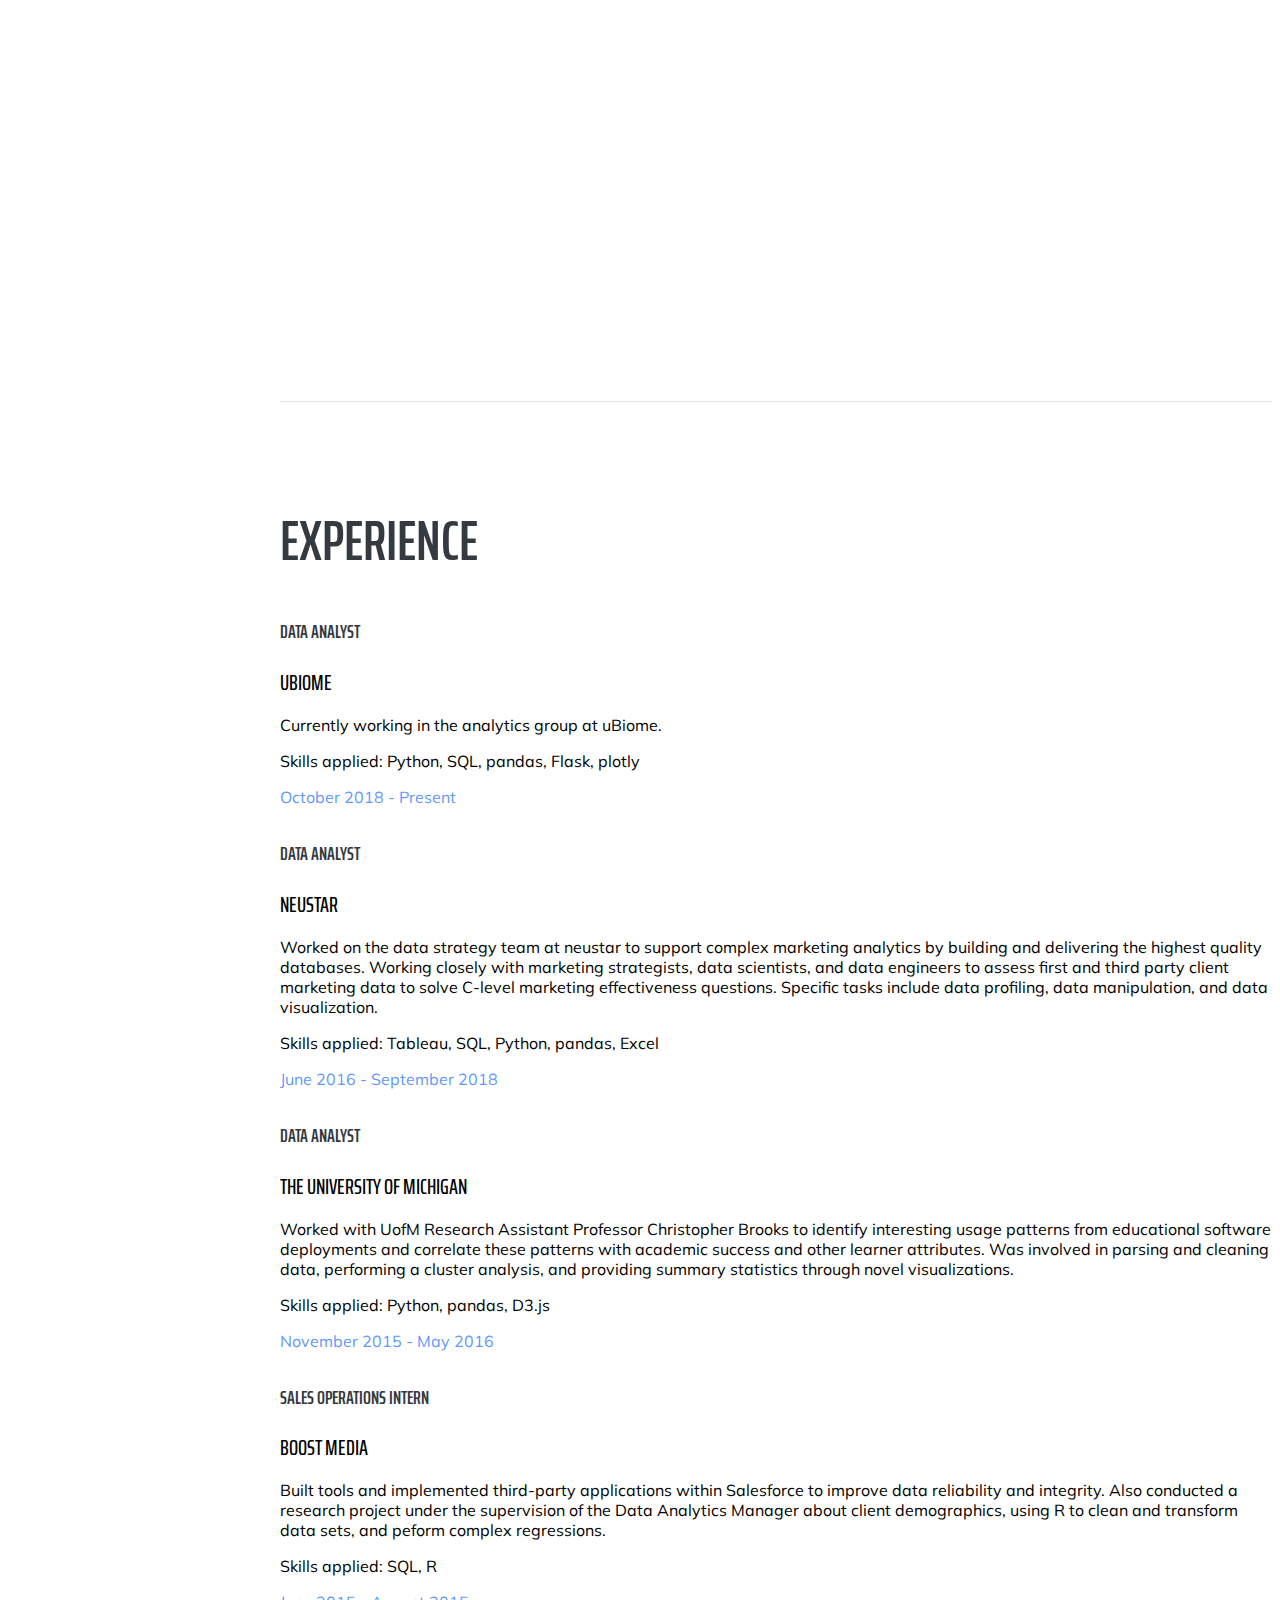
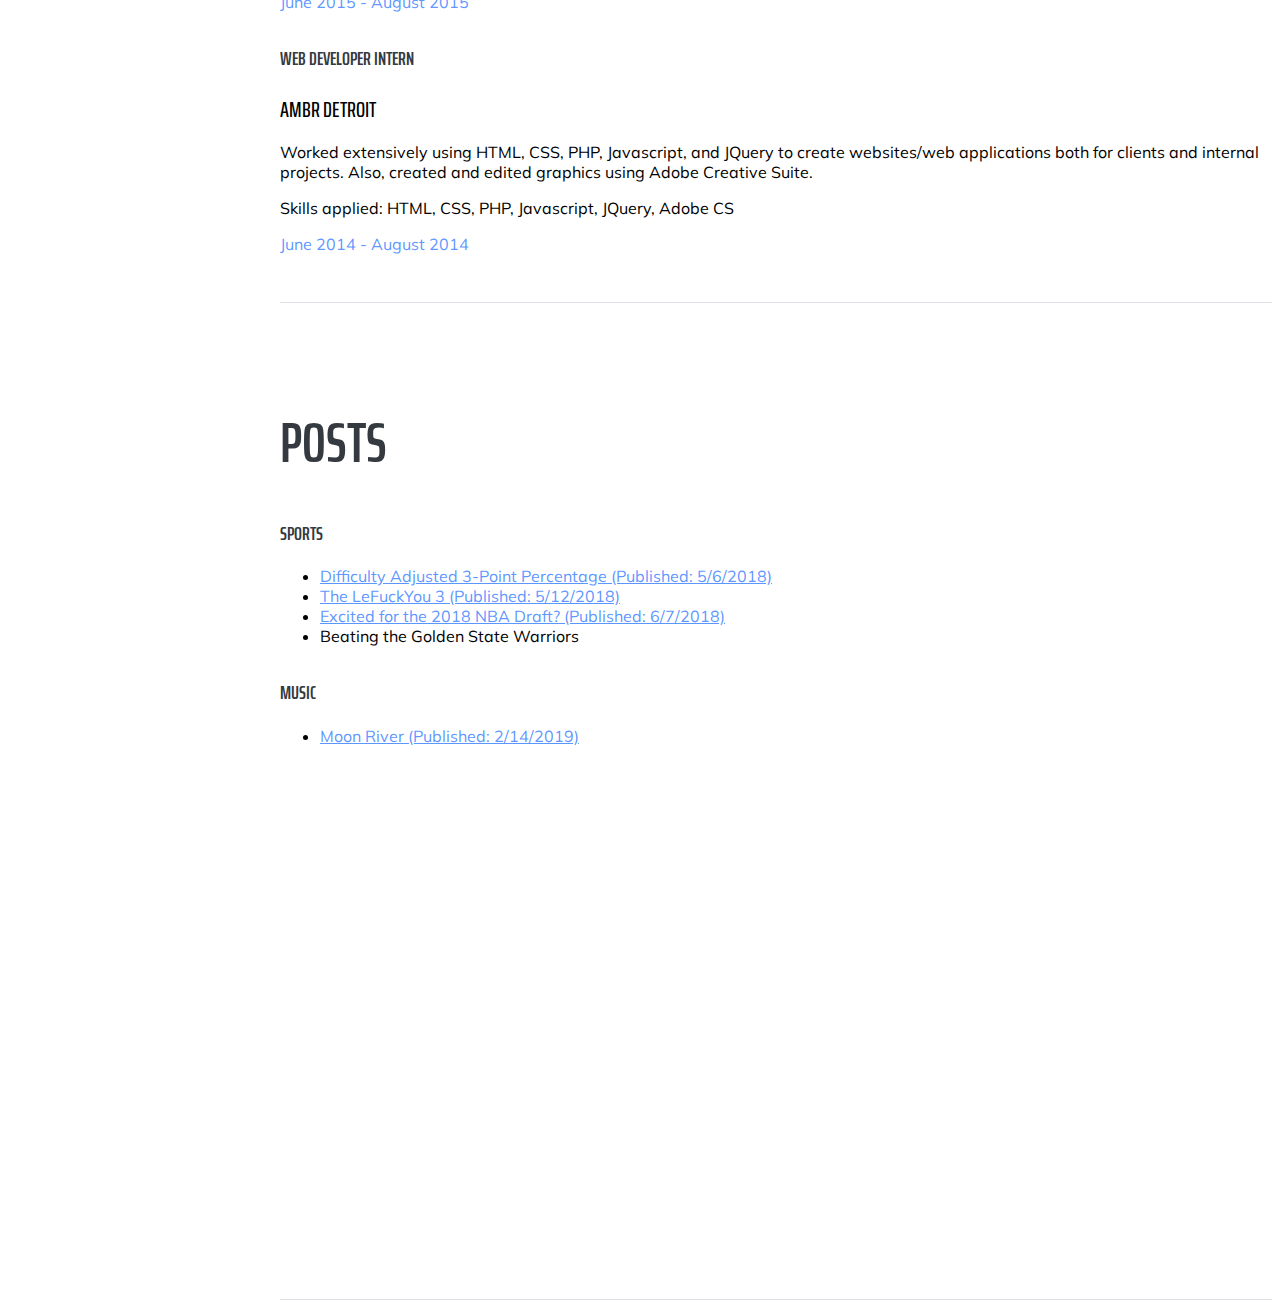
==== commit f3620c12: "edits and updates" ====
--- a/index.html
+++ b/index.html
@@ -32,7 +32,7 @@
     <link href="vendor/simple-line-icons/css/simple-line-icons.css" rel="stylesheet">
 
     <!-- Custom styles for this template -->
-    <link href="css/resume.min.css" rel="stylesheet">
+    <link href="css/resume.css" rel="stylesheet">
 
   </head>
 
@@ -73,24 +73,24 @@
           <h1 class="mb-0">Andrew
             <span class="text-primary">Cho</span>
           </h1>
-          <div class="subheading mb-5">13 Clifford Street · Brooklyn, NY 11222 · (248) 672-6077 ·
+          <div class="subheading mb-5">13 Clifford Place · Brooklyn, NY 11222 · (248) 672-6077 ·
             <a href="mailto:ancho@umich.edu">ancho@umich.edu</a>
           </div>
-          <p class="mb-5">Korean American with interests in data analytics & visualization, music production & performance, and the wonderful world of the NBA.</p>
+          <p class="mb-5">Korean American with interests in data analytics & visualization, music production & performance, and serving hot sports takes.</p>
           <ul class="list-inline list-social-icons mb-0">
             <li class="list-inline-item">
-              <a href="https://www.facebook.com/coolcucumber2012">
-                <span class="fa-stack fa-lg">
-                  <i class="fa fa-circle fa-stack-2x"></i>
-                  <i class="fa fa-facebook fa-stack-1x fa-inverse"></i>
-                </span>
-              </a>
-            </li>
-            <li class="list-inline-item">
               <a href="https://instagram.com/mrandrewcho/">
                 <span class="fa-stack fa-lg">
                   <i class="fa fa-circle fa-stack-2x"></i>
                   <i class="fa fa-instagram fa-stack-1x fa-inverse"></i>
+                </span>
+              </a>
+            </li>
+            <li class="list-inline-item">
+              <a href="https://www.youtube.com/c/AndrewCho7">
+                <span class="fa-stack fa-lg">
+                  <i class="fa fa-circle fa-stack-2x"></i>
+                  <i class="fa fa-youtube fa-stack-1x fa-inverse"></i>
                 </span>
               </a>
             </li>
@@ -126,6 +126,7 @@
               <h5>Selected Courses:</h5>
               <ul>
                 <li>Applied Statistical Methods (STATS 401)</li>
+                <li>Linear Algebra (MATH 217)</li>
                 <li>Discrete Math (EECS 203)</li>
                 <li>Programming &amp; Data Structures (EECS 280)</li>
                 <li>Models of Social Information Processing (SI 301)</li>
@@ -149,12 +150,24 @@
           <div class="resume-item d-flex flex-column flex-md-row mb-5">
             <div class="resume-content mr-auto">
               <h3 class="mb-0">Data Analyst</h3>
+              <div class="subheading mb-3">uBiome</div>
+              <p>Currently working in the analytics group at uBiome. </p>
+              <p>Skills applied: Python, SQL, pandas, Flask, plotly</p>
+            </div>
+            <div class="resume-date text-md-right">
+              <span class="text-primary">October 2018 - Present</span>
+            </div>
+          </div>
+
+          <div class="resume-item d-flex flex-column flex-md-row mb-5">
+            <div class="resume-content mr-auto">
+              <h3 class="mb-0">Data Analyst</h3>
               <div class="subheading mb-3">neustar</div>
-              <p>Currently working on the data strategy team at neustar to support complex marketing analytics by building and delivering the highest quality databases. Working closely with marketing strategists, data scientists, and data engineers to assess first and third party client marketing data to solve C-level marketing effectiveness questions. Specific tasks include data profiling, data manipulation, and data visualization.</p>
+              <p>Worked on the data strategy team at neustar to support complex marketing analytics by building and delivering the highest quality databases. Working closely with marketing strategists, data scientists, and data engineers to assess first and third party client marketing data to solve C-level marketing effectiveness questions. Specific tasks include data profiling, data manipulation, and data visualization.</p>
               <p>Skills applied: Tableau, SQL, Python, pandas, Excel</p>
             </div>
             <div class="resume-date text-md-right">
-              <span class="text-primary">June 2016 - Present</span>
+              <span class="text-primary">June 2016 - September 2018</span>
             </div>
           </div>
 
@@ -229,55 +242,39 @@
 
           <div class="resume-item d-flex flex-column flex-md-row mb-5">
             <div class="resume-content mr-auto">
-              <h3 class="mb-0">NBA Muse Cage</h3>
+              <h3 class="mb-0">Sports</h3>
                 <ul class="fa-ul mb-0">
                   <li>
                     <i class="fa-li fa fa-book text-warning"></i>
-                    <a href="posts/difficulty-adjusted-3-point-percentage.html">Difficulty Adjusted 3-Point Percentage (5/6/2018)</a>
+                    <a href="posts/difficulty-adjusted-3-point-percentage.html">Difficulty Adjusted 3-Point Percentage (Published: 5/6/2018)</a>
                   </li>
                   <li>
                     <i class="fa-li fa fa-bar-chart text-warning"></i>
-                    <a href="posts/the-lefuckyou-3.html">The LeFuckYou 3 (5/12/2018)</a>
+                    <a href="posts/the-lefuckyou-3.html">The LeFuckYou 3 (Published: 5/12/2018)</a>
                   </li>
                   <li>
                     <i class="fa-li fa fa-book text-warning"></i>
-                    <a href="posts/excited-for-the-2018-nba-draft.html">Excited for the 2018 NBA Draft?</a>
+                    <a href="posts/excited-for-the-2018-nba-draft.html">Excited for the 2018 NBA Draft? (Published: 6/7/2018)</a>
                   </li>
                   <li>
                     <i class="fa-li fa fa-book text-warning"></i>
-                    Against the Spread (ETA:7/15/2018)
+                    <!--<a href="posts/beating-the-golden-state-warriors.html">-->Beating the Golden State Warriors<!--</a>-->
                   </li>
                 </ul>
             </div>
           </div>
 
-          <!--
-
-          <div class="resume-item d-flex flex-column flex-md-row mb-5">
-            <div class="resume-content mr-auto">
-              <h3 class="mb-0">Notes</h3>
+          <div class="resume-item d-flex flex-column flex-md-row mb-5">
+            <div class="resume-content mr-auto">
+              <h3 class="mb-0">Music</h3>
                 <ul class="fa-ul mb-0">
                   <li>
-                    <i class="fa-li fa fa-file text-warning"></i>
-              <a href="">Note</a>
+                    <i class="fa-li fa fa-music text-warning"></i>
+                    <a href="posts/moon-river.html">Moon River (Published: 2/14/2019)</a>
                   </li>
                 </ul>
             </div>
           </div>
-          -->
-          <!--
-          <div class="resume-item d-flex flex-column flex-md-row mb-5">
-            <div class="resume-content mr-auto">
-              <h3 class="mb-0">Mostly Sad Music</h3>
-                <ul class="fa-ul mb-0">
-                  <li>
-                    <i class="fa-li fa fa-music text-warning"></i>
-                    Editing: Kiss Me - Ed Sheeran (Cover)
-                  </li>
-                </ul>
-            </div>
-          </div>
-        -->
     </div>
 
     <!-- Bootstrap core JavaScript -->
--- a/css/resume.css
+++ b/css/resume.css
@@ -0,0 +1,174 @@
+/*!
+ * Start Bootstrap - Resume v4.0.0-beta.2 (https://startbootstrap.com/template-overviews/resume)
+ * Copyright 2013-2017 Start Bootstrap
+ * Licensed under MIT (https://github.com/BlackrockDigital/startbootstrap-resume/blob/master/LICENSE)
+ */
+body {
+  font-family: 'Muli', sans-serif;
+  padding-top: 54px;
+  color: #86e96; }
+
+@media (min-width: 992px) {
+  body {
+    padding-top: 0;
+    padding-left: 17rem; } }
+
+h1,
+h2,
+h3,
+h4,
+h5,
+h6 {
+  font-family: 'Saira Extra Condensed', sans-serif;
+  font-weight: 600;
+  text-transform: uppercase;
+  color: #343a40; }
+
+h1 {
+  font-size: 6rem;
+  line-height: 5.5rem; }
+
+h2 {
+  font-size: 3.5rem; }
+
+.subheading {
+  text-transform: uppercase;
+  font-weight: 500;
+  font-family: 'Saira Extra Condensed', sans-serif;
+  font-size: 1.35rem; }
+
+.list-social-icons a {
+  color: #495057; }
+  .list-social-icons a:hover {
+    color: #4486ffde ; }
+  .list-social-icons a .fa-lg {
+    font-size: 1.75rem; }
+
+.list-icons {
+  font-size: 3rem; }
+  .list-icons .list-inline-item i:hover {
+    color: #BD5D38; }
+
+#sideNav .navbar-nav .nav-item .nav-link {
+  font-weight: 600;
+  text-transform: uppercase; }
+
+@media (min-width: 992px) {
+  #sideNav {
+    text-align: center;
+    position: fixed;
+    top: 0;
+    left: 0;
+    display: flex;
+    flex-direction: column;
+    width: 17rem;
+    height: 100vh; }
+    #sideNav .navbar-brand {
+      display: flex;
+      margin: auto auto 0;
+      padding: 0.5rem; }
+      #sideNav .navbar-brand .img-profile {
+        max-width: 10rem;
+        max-height: 10rem;
+        border: 0.5rem solid rgba(255, 255, 255, 0.2); }
+    #sideNav .navbar-collapse {
+      display: flex;
+      align-items: flex-start;
+      flex-grow: 0;
+      width: 100%;
+      margin-bottom: auto; }
+      #sideNav .navbar-collapse .navbar-nav {
+        flex-direction: column;
+        width: 100%; }
+        #sideNav .navbar-collapse .navbar-nav .nav-item {
+          display: block; }
+          #sideNav .navbar-collapse .navbar-nav .nav-item .nav-link {
+            display: block; } }
+
+section.resume-section {
+  border-bottom: 1px solid #dee2e6;
+  padding-top: 5rem !important;
+  padding-bottom: 5rem !important; }
+  section.resume-section .resume-item .resume-date {
+    min-width: none; }
+
+@media (min-width: 768px) {
+  section.resume-section {
+    min-height: 100vh; }
+    section.resume-section .resume-item .resume-date {
+      min-width: 18rem; } }
+
+@media (min-width: 992px) {
+  section.resume-section {
+    padding-top: 3rem !important;
+    padding-bottom: 3rem !important; } }
+
+.bg-primary {
+  background-color: #4486ffde !important; }
+
+.text-primary {
+  color: #4486ffde !important; }
+
+a {
+  color: #4486ffde; }
+  a:hover, a:focus, a:active {
+    color: #4486ffde; }
+
+.text-warning {
+  color: #4486ffde!important;
+}
+
+.mb-3, .my-3 {
+  margin-bottom: 0!important;
+}
+
+.mb-5, .my-5 {
+  margin-bottom: 2rem!important;
+}
+
+th {
+  color: #4486ffde;
+}
+
+.table td, .table th {
+  padding: .5rem;
+}
+
+hr{
+  margin-top:1.5rem!important;
+  margin-bottom:1.5rem!important;
+}
+
+.post-header {
+
+}
+
+.post-subheader {
+  color:#7d7d7d;
+  font-size:1.2em;
+  font-weight:400;
+}
+
+.post-date {
+  color:#7d7d7d;
+  font-size:1em;
+  font-weight:400;
+}
+
+#posts p{
+  font-size: 1.1rem;
+}
+
+.videoWrapper {
+	position: relative;
+	padding-bottom: 56.25%; /* 16:9 */
+	padding-top: 25px;
+	height: 0;
+}
+.videoWrapper iframe {
+	position: absolute;
+	top: 0;
+	left: 0;
+	width: 100%;
+	height: 100%;
+}
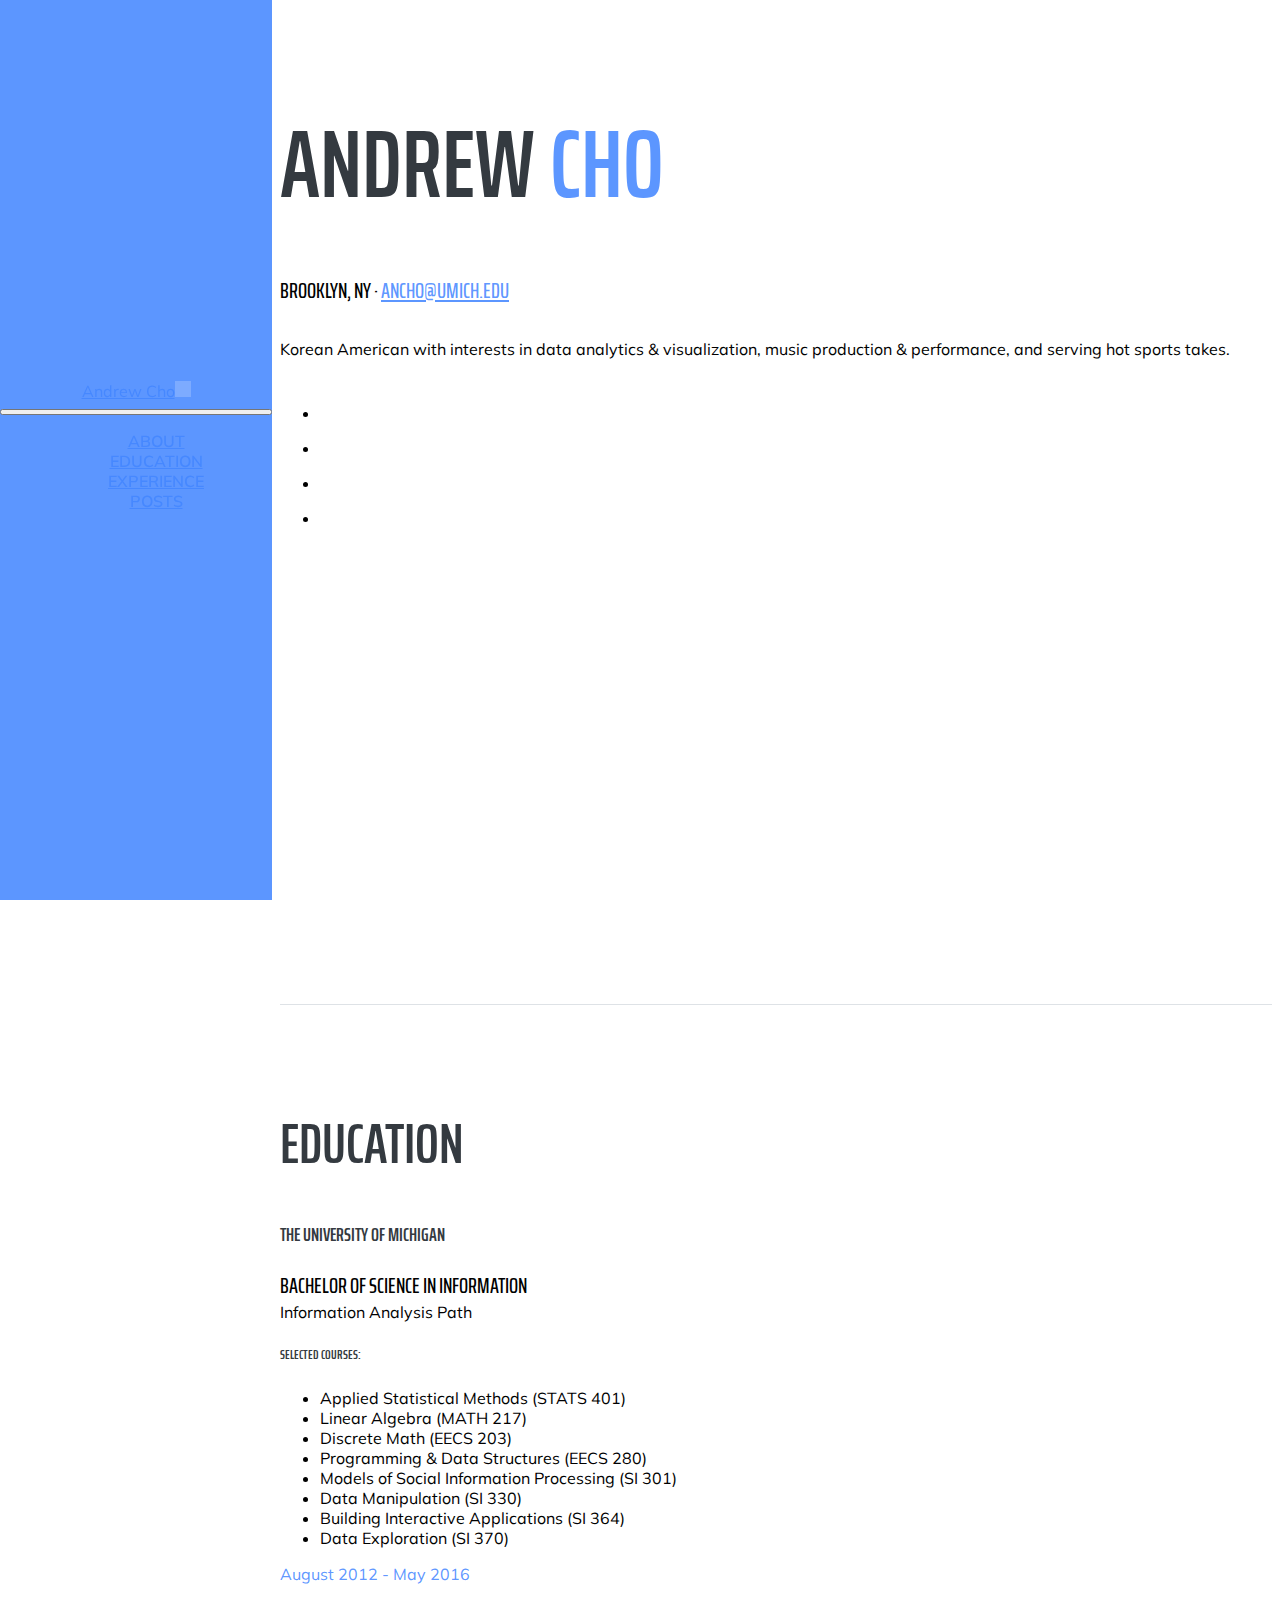
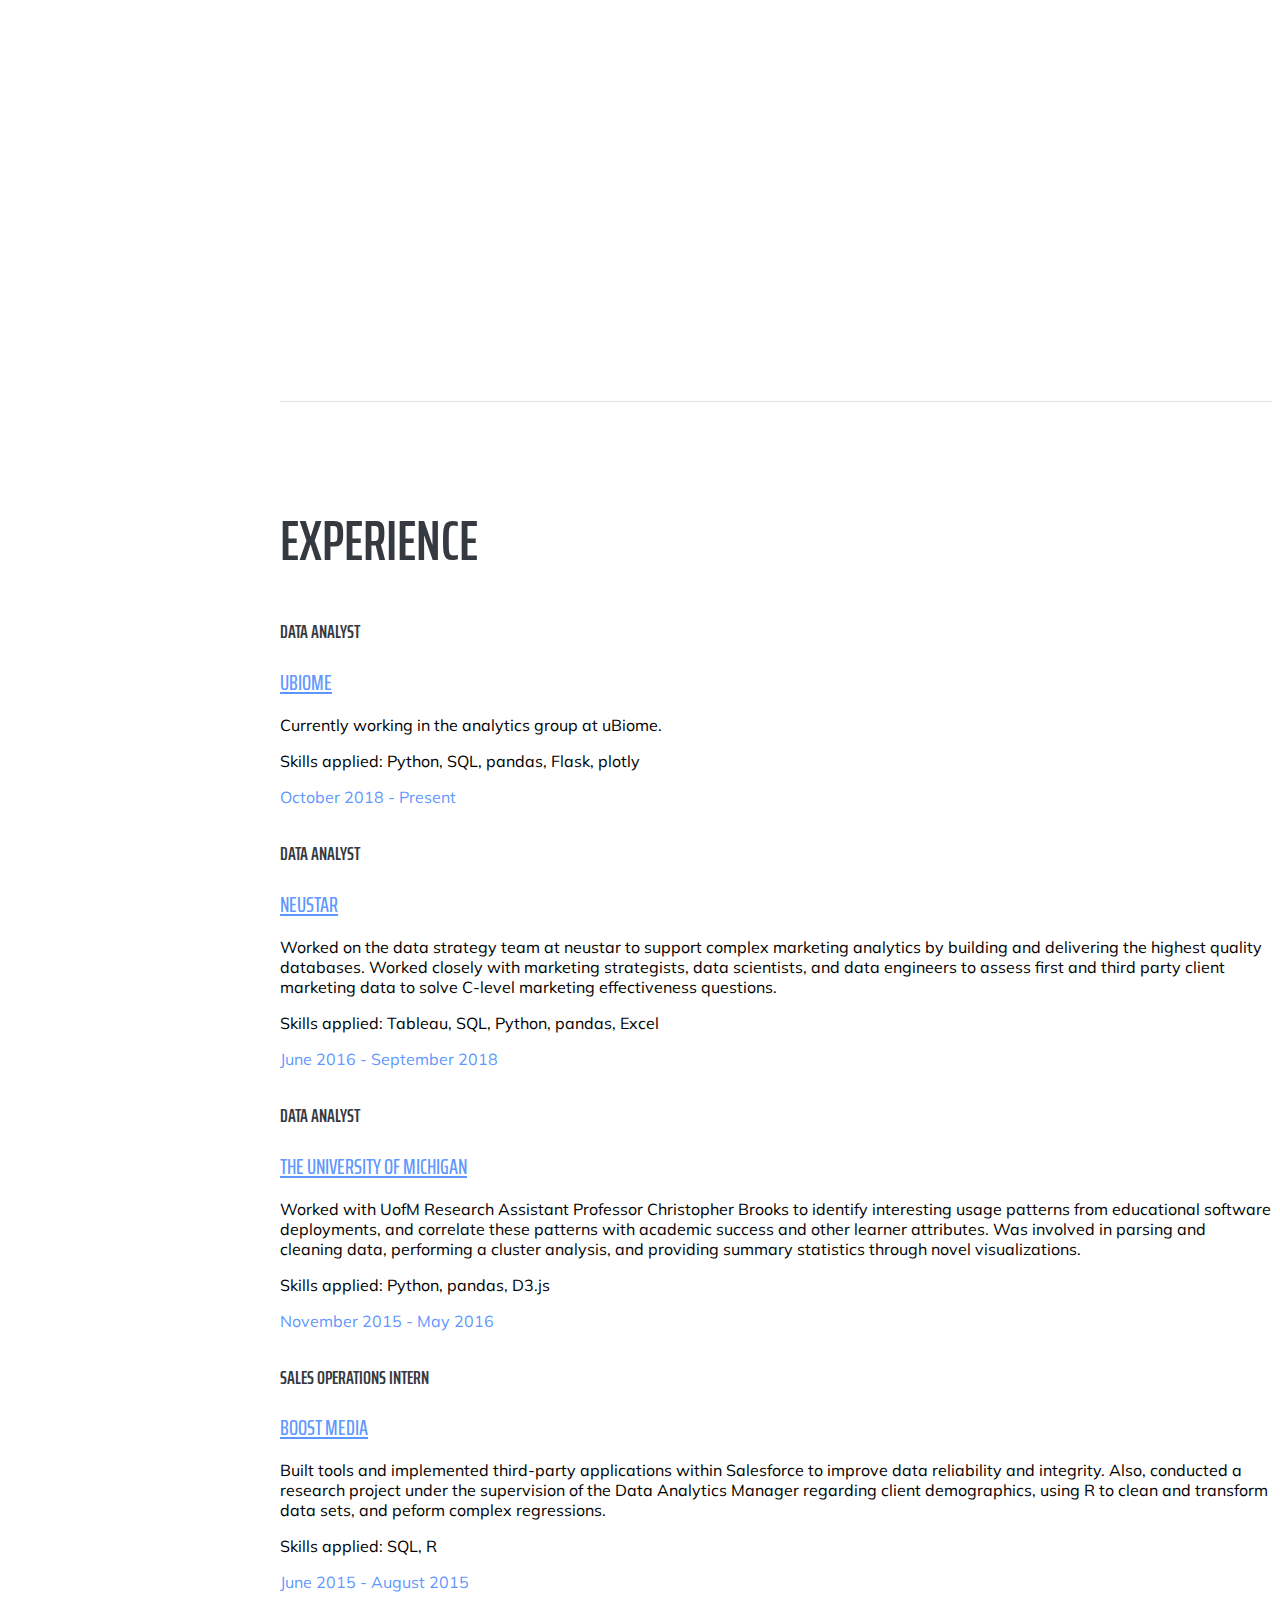
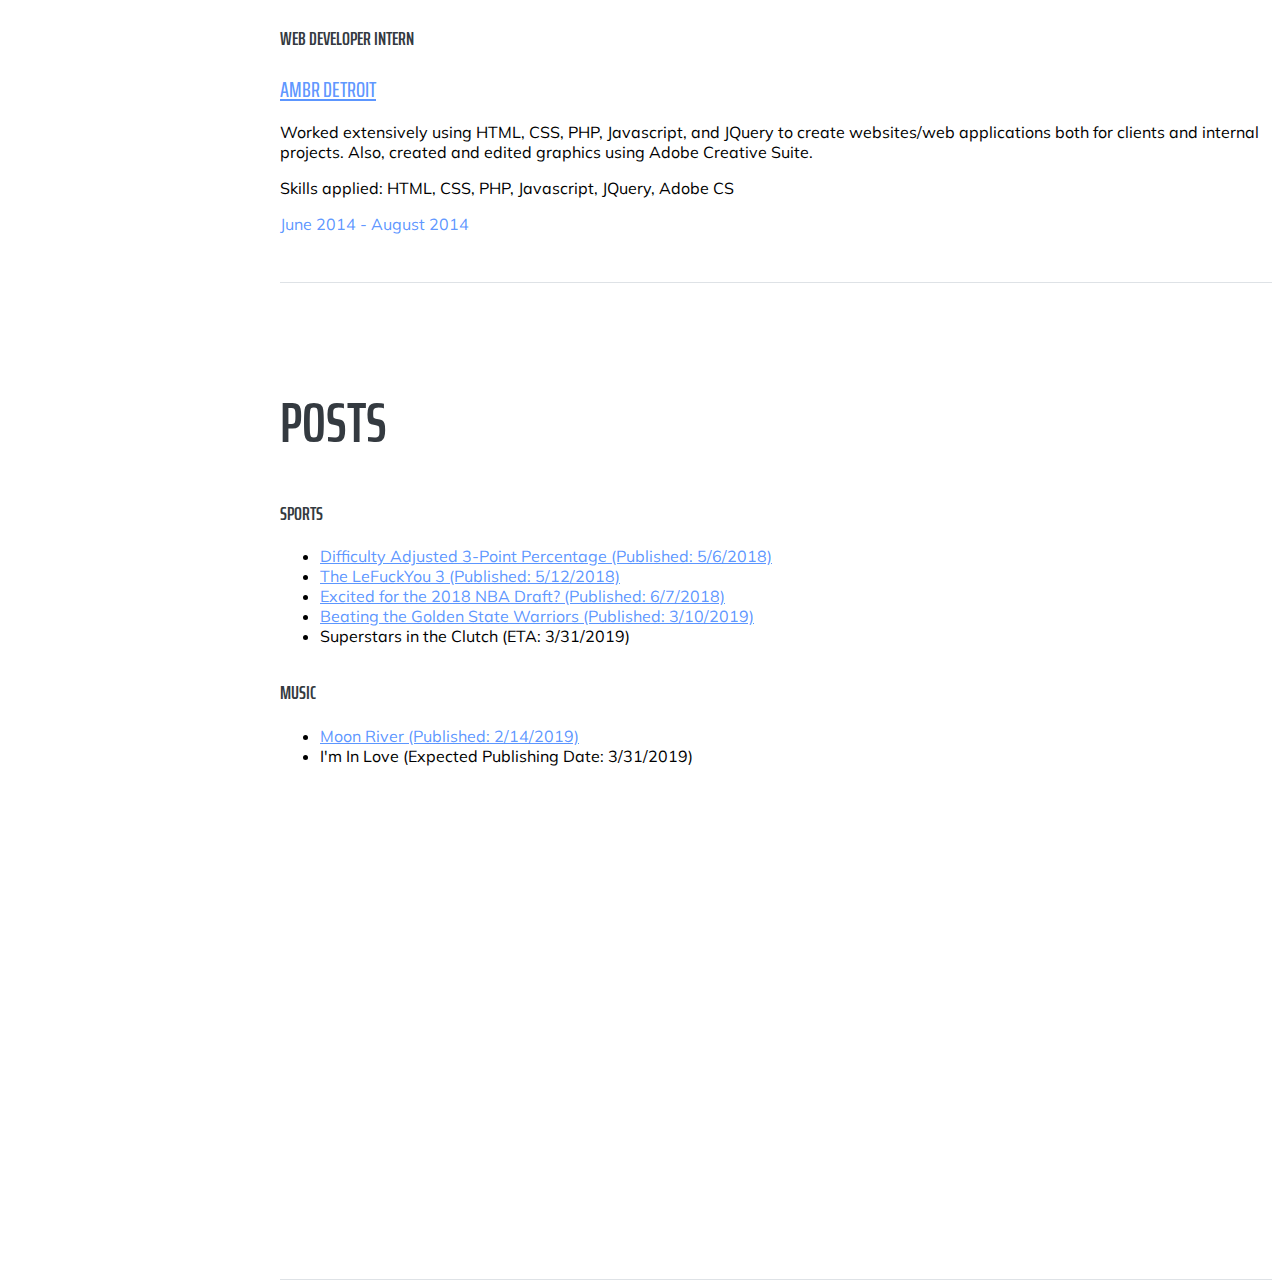
==== commit 15c581ca: "update" ====
--- a/index.html
+++ b/index.html
@@ -73,7 +73,7 @@
           <h1 class="mb-0">Andrew
             <span class="text-primary">Cho</span>
           </h1>
-          <div class="subheading mb-5">13 Clifford Place · Brooklyn, NY 11222 · (248) 672-6077 ·
+          <div class="subheading mb-5">Brooklyn, NY ·
             <a href="mailto:ancho@umich.edu">ancho@umich.edu</a>
           </div>
           <p class="mb-5">Korean American with interests in data analytics & visualization, music production & performance, and serving hot sports takes.</p>
@@ -150,7 +150,7 @@
           <div class="resume-item d-flex flex-column flex-md-row mb-5">
             <div class="resume-content mr-auto">
               <h3 class="mb-0">Data Analyst</h3>
-              <div class="subheading mb-3">uBiome</div>
+              <div class="subheading mb-3"><a href='https://ubiome.com/'>uBiome</a></div>
               <p>Currently working in the analytics group at uBiome. </p>
               <p>Skills applied: Python, SQL, pandas, Flask, plotly</p>
             </div>
@@ -162,8 +162,8 @@
           <div class="resume-item d-flex flex-column flex-md-row mb-5">
             <div class="resume-content mr-auto">
               <h3 class="mb-0">Data Analyst</h3>
-              <div class="subheading mb-3">neustar</div>
-              <p>Worked on the data strategy team at neustar to support complex marketing analytics by building and delivering the highest quality databases. Working closely with marketing strategists, data scientists, and data engineers to assess first and third party client marketing data to solve C-level marketing effectiveness questions. Specific tasks include data profiling, data manipulation, and data visualization.</p>
+              <div class="subheading mb-3"><a href='https://www.home.neustar/'>neustar</a></div>
+              <p>Worked on the data strategy team at neustar to support complex marketing analytics by building and delivering the highest quality databases. Worked closely with marketing strategists, data scientists, and data engineers to assess first and third party client marketing data to solve C-level marketing effectiveness questions.</p>
               <p>Skills applied: Tableau, SQL, Python, pandas, Excel</p>
             </div>
             <div class="resume-date text-md-right">
@@ -174,8 +174,8 @@
           <div class="resume-item d-flex flex-column flex-md-row mb-5">
             <div class="resume-content mr-auto">
               <h3 class="mb-0">Data Analyst</h3>
-              <div class="subheading mb-3">The University of Michigan</div>
-              <p>Worked with UofM Research Assistant Professor Christopher Brooks to identify interesting usage patterns from educational software deployments and correlate these patterns with academic success and other learner attributes. Was involved in parsing and cleaning data, performing a cluster analysis, and providing summary statistics through novel visualizations.</p>
+              <div class="subheading mb-3"><a href='https://umich.edu/'>The University of Michigan</a></div>
+              <p>Worked with UofM Research Assistant Professor Christopher Brooks to identify interesting usage patterns from educational software deployments, and correlate these patterns with academic success and other learner attributes. Was involved in parsing and cleaning data, performing a cluster analysis, and providing summary statistics through novel visualizations.</p>
               <p>Skills applied: Python, pandas, D3.js</p>
             </div>
             <div class="resume-date text-md-right">
@@ -186,8 +186,8 @@
           <div class="resume-item d-flex flex-column flex-md-row mb-5">
             <div class="resume-content mr-auto">
               <h3 class="mb-0">Sales Operations Intern</h3>
-              <div class="subheading mb-3">Boost Media</div>
-              <p>Built tools and implemented third-party applications within Salesforce to improve data reliability and integrity. Also  conducted a research project under the supervision of the Data Analytics Manager about client demographics, using R to clean and transform data sets, and peform complex regressions.</p>
+              <div class="subheading mb-3"><a href='http://www.boostmedia.com/'>Boost Media</a></div>
+              <p>Built tools and implemented third-party applications within Salesforce to improve data reliability and integrity. Also, conducted a research project under the supervision of the Data Analytics Manager regarding client demographics, using R to clean and transform data sets, and peform complex regressions.</p>
               <p>Skills applied: SQL, R</p>
             </div>
             <div class="resume-date text-md-right">
@@ -198,7 +198,7 @@
           <div class="resume-item d-flex flex-column flex-md-row">
             <div class="resume-content mr-auto">
               <h3 class="mb-0">Web Developer Intern</h3>
-              <div class="subheading mb-3">AMBR Detroit</div>
+              <div class="subheading mb-3"><a href='https://ambrdetroit.com/'>AMBR Detroit</a></div>
               <p>Worked extensively using HTML, CSS, PHP, Javascript, and JQuery to create websites/web applications both for clients and internal projects. Also, created and edited graphics using Adobe Creative Suite.</p>
               <p>Skills applied: HTML, CSS, PHP, Javascript, JQuery, Adobe CS</p>
             </div>
@@ -258,7 +258,11 @@
                   </li>
                   <li>
                     <i class="fa-li fa fa-book text-warning"></i>
-                    <!--<a href="posts/beating-the-golden-state-warriors.html">-->Beating the Golden State Warriors<!--</a>-->
+                    <a href="posts/beating-the-golden-state-warriors.html">Beating the Golden State Warriors (Published: 3/10/2019)</a>
+                  </li>
+                  <li>
+                    <i class="fa-li fa fa-book text-warning"></i>
+                    Superstars in the Clutch (ETA: 3/31/2019)
                   </li>
                 </ul>
             </div>
@@ -271,6 +275,10 @@
                   <li>
                     <i class="fa-li fa fa-music text-warning"></i>
                     <a href="posts/moon-river.html">Moon River (Published: 2/14/2019)</a>
+                  </li>
+                  <li>
+                    <i class="fa-li fa fa-music text-warning"></i>
+                    I'm In Love (Expected Publishing Date: 3/31/2019)
                   </li>
                 </ul>
             </div>
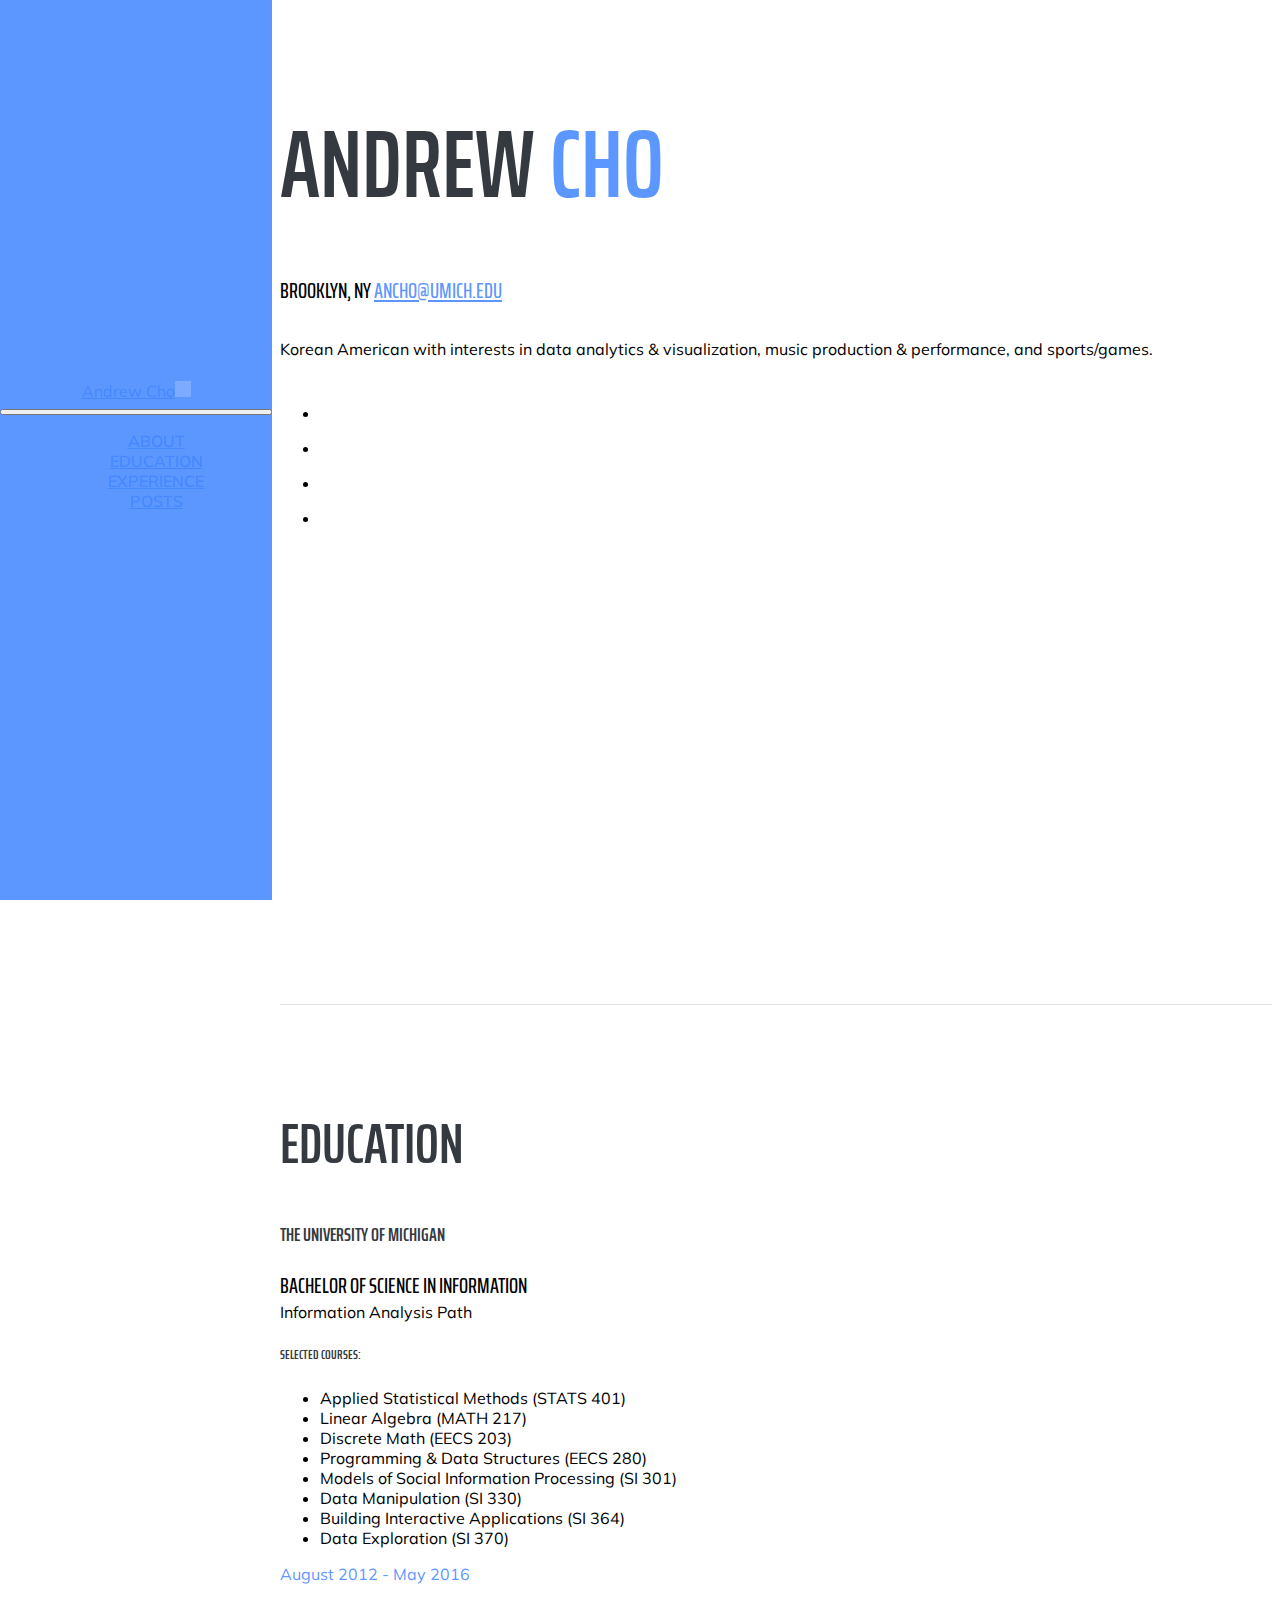
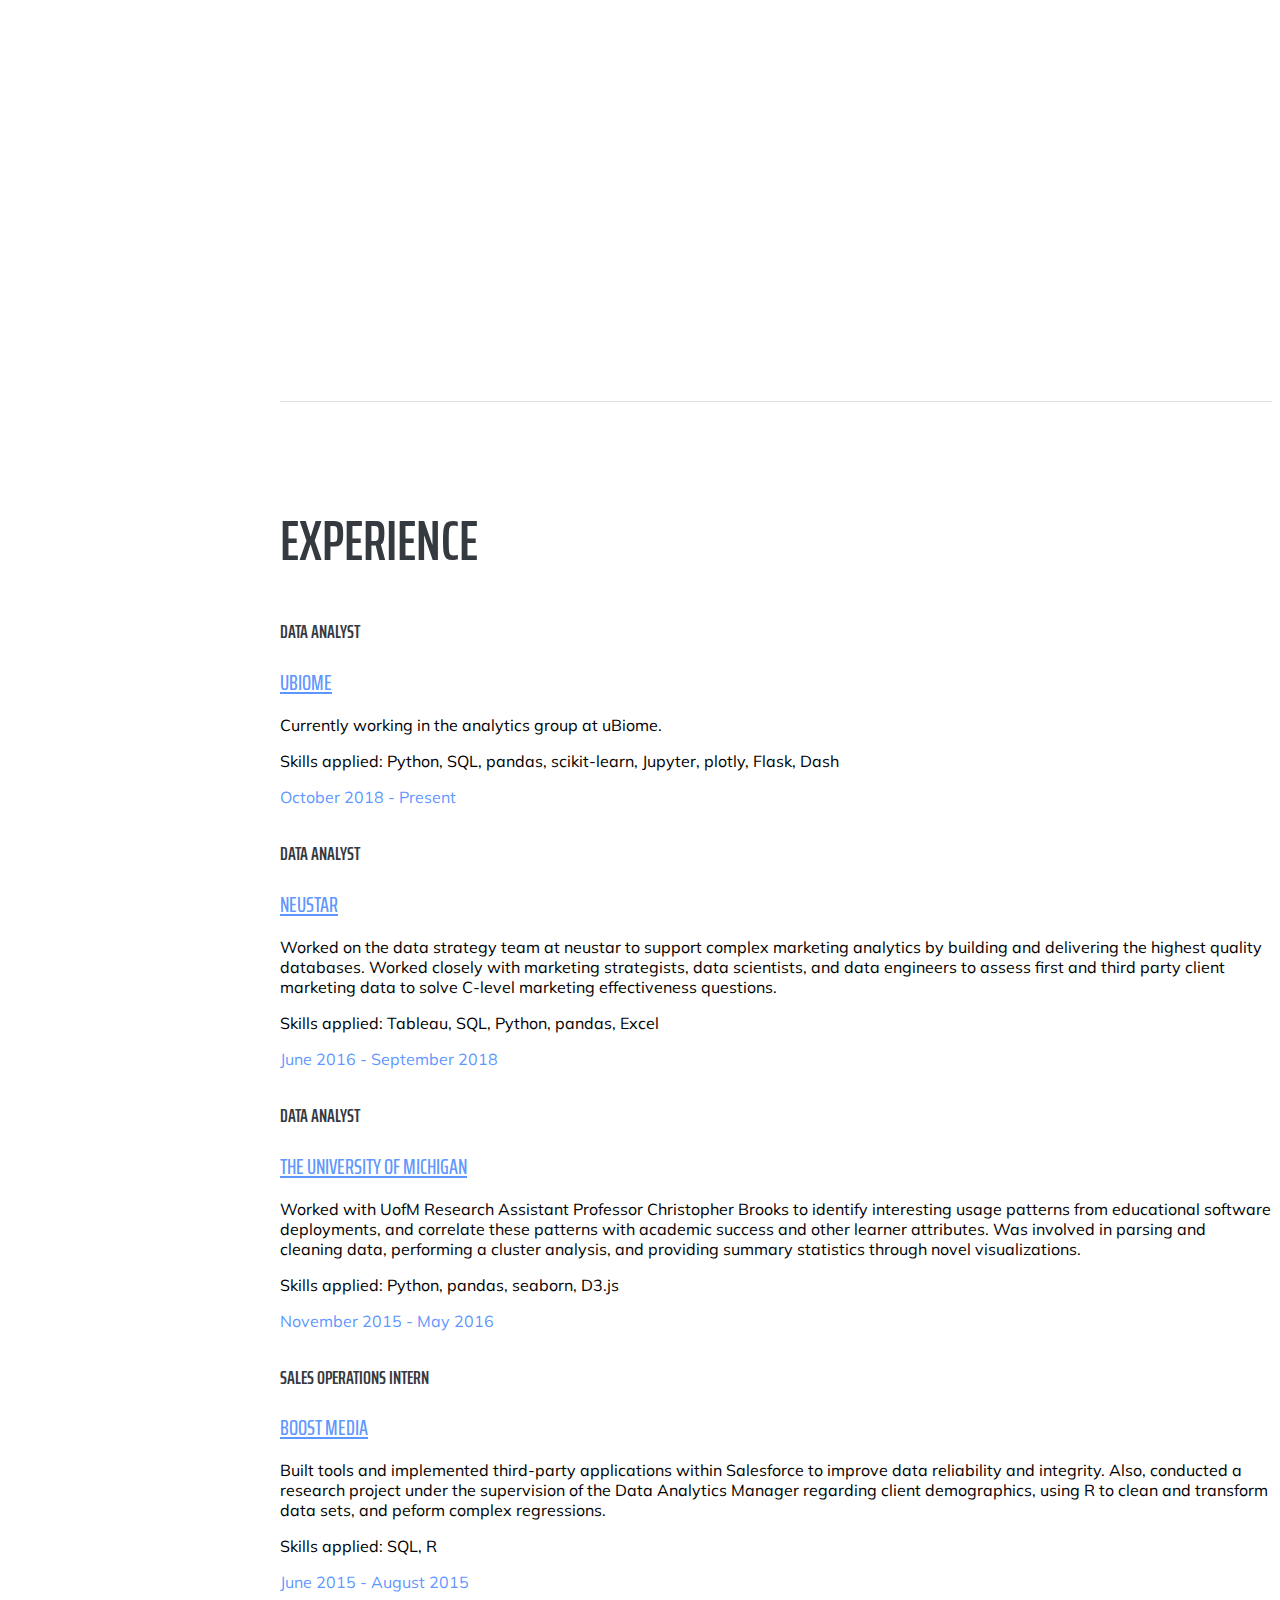
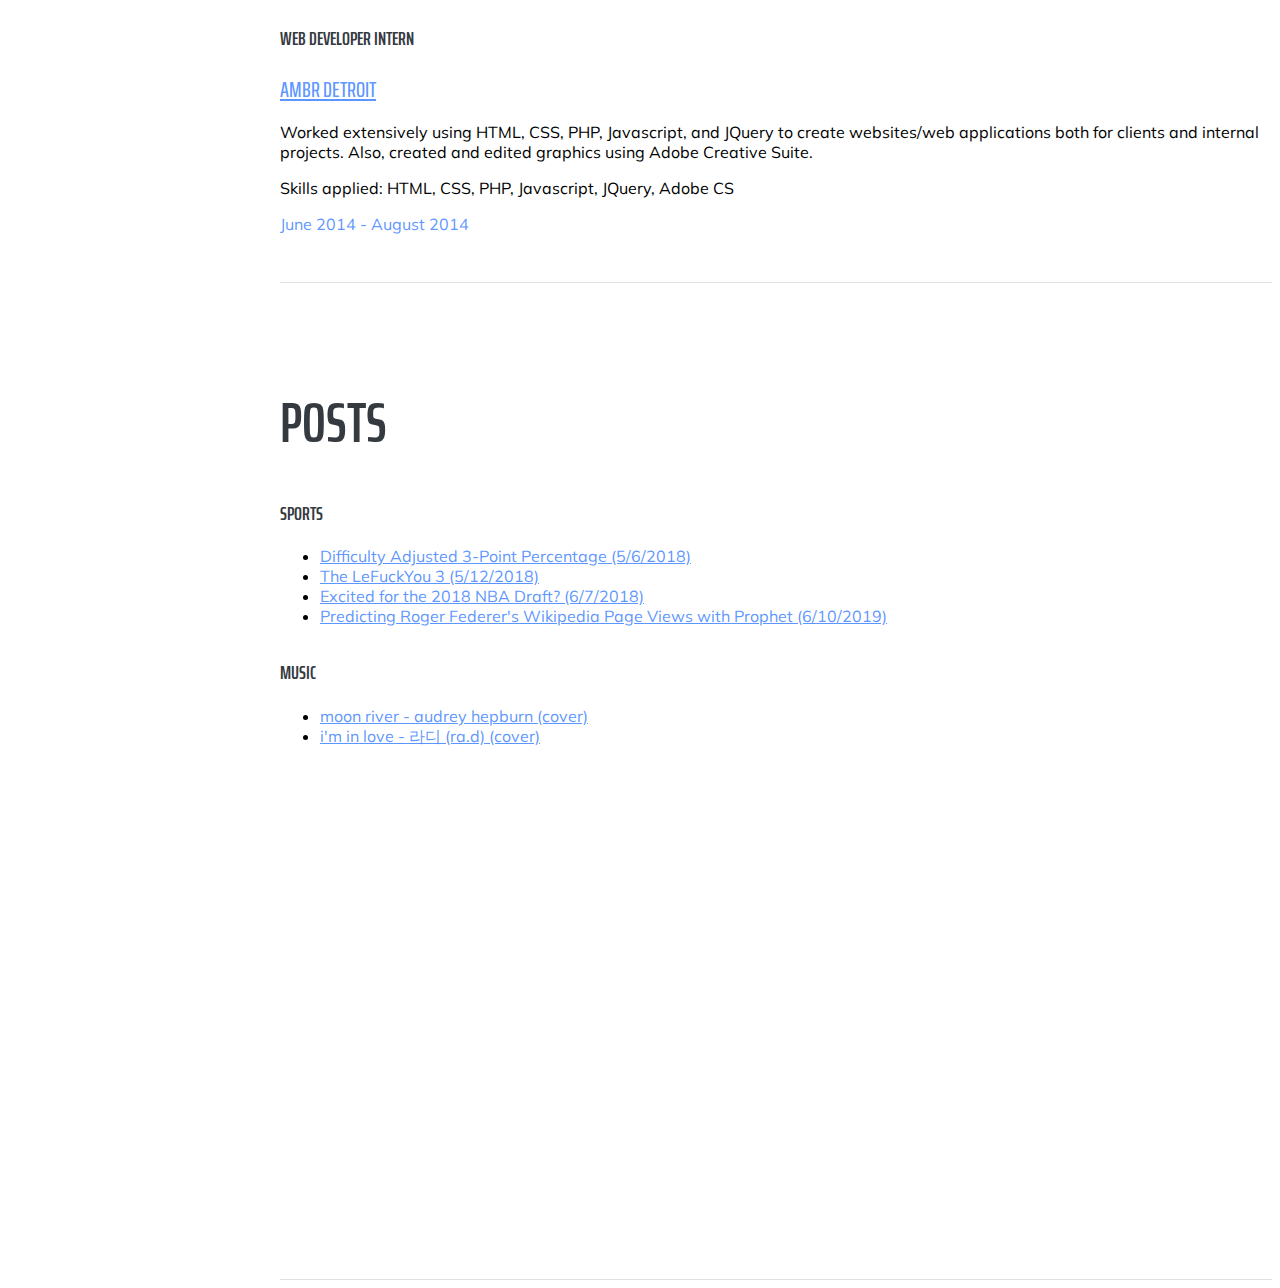
==== commit d2777fd1: "center images" ====
--- a/index.html
+++ b/index.html
@@ -73,10 +73,10 @@
           <h1 class="mb-0">Andrew
             <span class="text-primary">Cho</span>
           </h1>
-          <div class="subheading mb-5">Brooklyn, NY ·
+          <div class="subheading mb-5">Brooklyn, NY 
             <a href="mailto:ancho@umich.edu">ancho@umich.edu</a>
           </div>
-          <p class="mb-5">Korean American with interests in data analytics & visualization, music production & performance, and serving hot sports takes.</p>
+          <p class="mb-5">Korean American with interests in data analytics & visualization, music production & performance, and sports/games.</p>
           <ul class="list-inline list-social-icons mb-0">
             <li class="list-inline-item">
               <a href="https://instagram.com/mrandrewcho/">
@@ -152,7 +152,7 @@
               <h3 class="mb-0">Data Analyst</h3>
               <div class="subheading mb-3"><a href='https://ubiome.com/'>uBiome</a></div>
               <p>Currently working in the analytics group at uBiome. </p>
-              <p>Skills applied: Python, SQL, pandas, Flask, plotly</p>
+              <p>Skills applied: Python, SQL, pandas, scikit-learn, Jupyter, plotly, Flask, Dash</p>
             </div>
             <div class="resume-date text-md-right">
               <span class="text-primary">October 2018 - Present</span>
@@ -176,7 +176,7 @@
               <h3 class="mb-0">Data Analyst</h3>
               <div class="subheading mb-3"><a href='https://umich.edu/'>The University of Michigan</a></div>
               <p>Worked with UofM Research Assistant Professor Christopher Brooks to identify interesting usage patterns from educational software deployments, and correlate these patterns with academic success and other learner attributes. Was involved in parsing and cleaning data, performing a cluster analysis, and providing summary statistics through novel visualizations.</p>
-              <p>Skills applied: Python, pandas, D3.js</p>
+              <p>Skills applied: Python, pandas, seaborn, D3.js</p>
             </div>
             <div class="resume-date text-md-right">
               <span class="text-primary">November 2015 - May 2016</span>
@@ -246,24 +246,30 @@
                 <ul class="fa-ul mb-0">
                   <li>
                     <i class="fa-li fa fa-book text-warning"></i>
-                    <a href="posts/difficulty-adjusted-3-point-percentage.html">Difficulty Adjusted 3-Point Percentage (Published: 5/6/2018)</a>
+                    <a href="posts/difficulty-adjusted-3-point-percentage.html">Difficulty Adjusted 3-Point Percentage (5/6/2018)</a>
                   </li>
                   <li>
                     <i class="fa-li fa fa-bar-chart text-warning"></i>
-                    <a href="posts/the-lefuckyou-3.html">The LeFuckYou 3 (Published: 5/12/2018)</a>
+                    <a href="posts/the-lefuckyou-3.html">The LeFuckYou 3 (5/12/2018)</a>
                   </li>
                   <li>
                     <i class="fa-li fa fa-book text-warning"></i>
-                    <a href="posts/excited-for-the-2018-nba-draft.html">Excited for the 2018 NBA Draft? (Published: 6/7/2018)</a>
-                  </li>
+                    <a href="posts/excited-for-the-2018-nba-draft.html">Excited for the 2018 NBA Draft? (6/7/2018)</a>
+                  </li>
+                  <li>
+                    <i class="fa-li fa fa-bar-chart text-warning"></i>
+                    <a href="posts/predicting-roger-federers-wikipedia-page-views-with-prophet.html">Predicting Roger Federer's Wikipedia Page Views with Prophet (6/10/2019)</a>
+                  </li>
+                  <!--
                   <li>
                     <i class="fa-li fa fa-book text-warning"></i>
-                    <a href="posts/beating-the-golden-state-warriors.html">Beating the Golden State Warriors (Published: 3/10/2019)</a>
+                    <a href="posts/beating-the-golden-state-warriors.html">Beating the Golden State Warriors (3/10/2019)</a>
                   </li>
                   <li>
                     <i class="fa-li fa fa-book text-warning"></i>
-                    Superstars in the Clutch (ETA: 3/31/2019)
-                  </li>
+                    The Kardashian Curse in the NBA
+                  </li>
+                  -->
                 </ul>
             </div>
           </div>
@@ -274,11 +280,11 @@
                 <ul class="fa-ul mb-0">
                   <li>
                     <i class="fa-li fa fa-music text-warning"></i>
-                    <a href="posts/moon-river.html">Moon River (Published: 2/14/2019)</a>
+                    <a href="https://www.youtube.com/watch?v=im6ShsRDbqY">moon river - audrey hepburn (cover)</a>
                   </li>
                   <li>
                     <i class="fa-li fa fa-music text-warning"></i>
-                    I'm In Love (Expected Publishing Date: 3/31/2019)
+                    <a href="https://www.youtube.com/watch?v=jpUAj4m7fC4">i'm in love - 라디 (ra.d) (cover)</a>
                   </li>
                 </ul>
             </div>
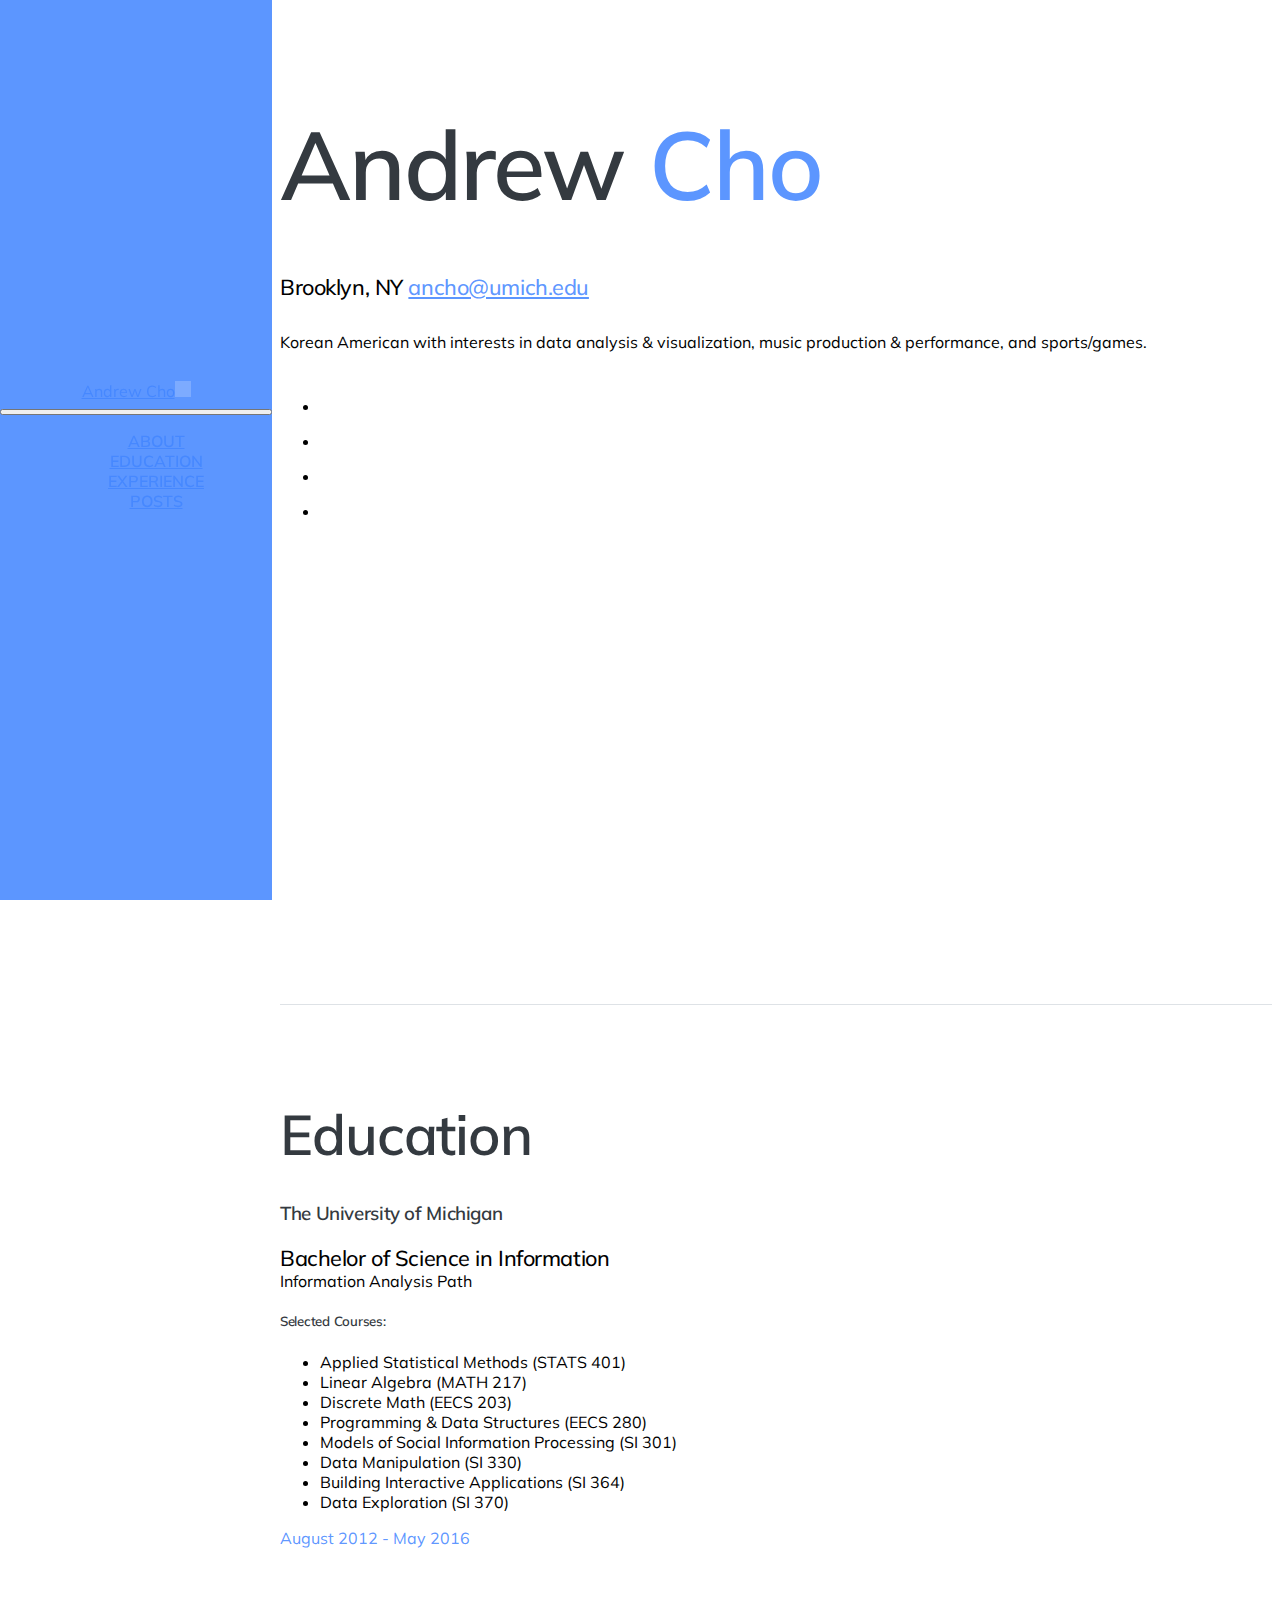
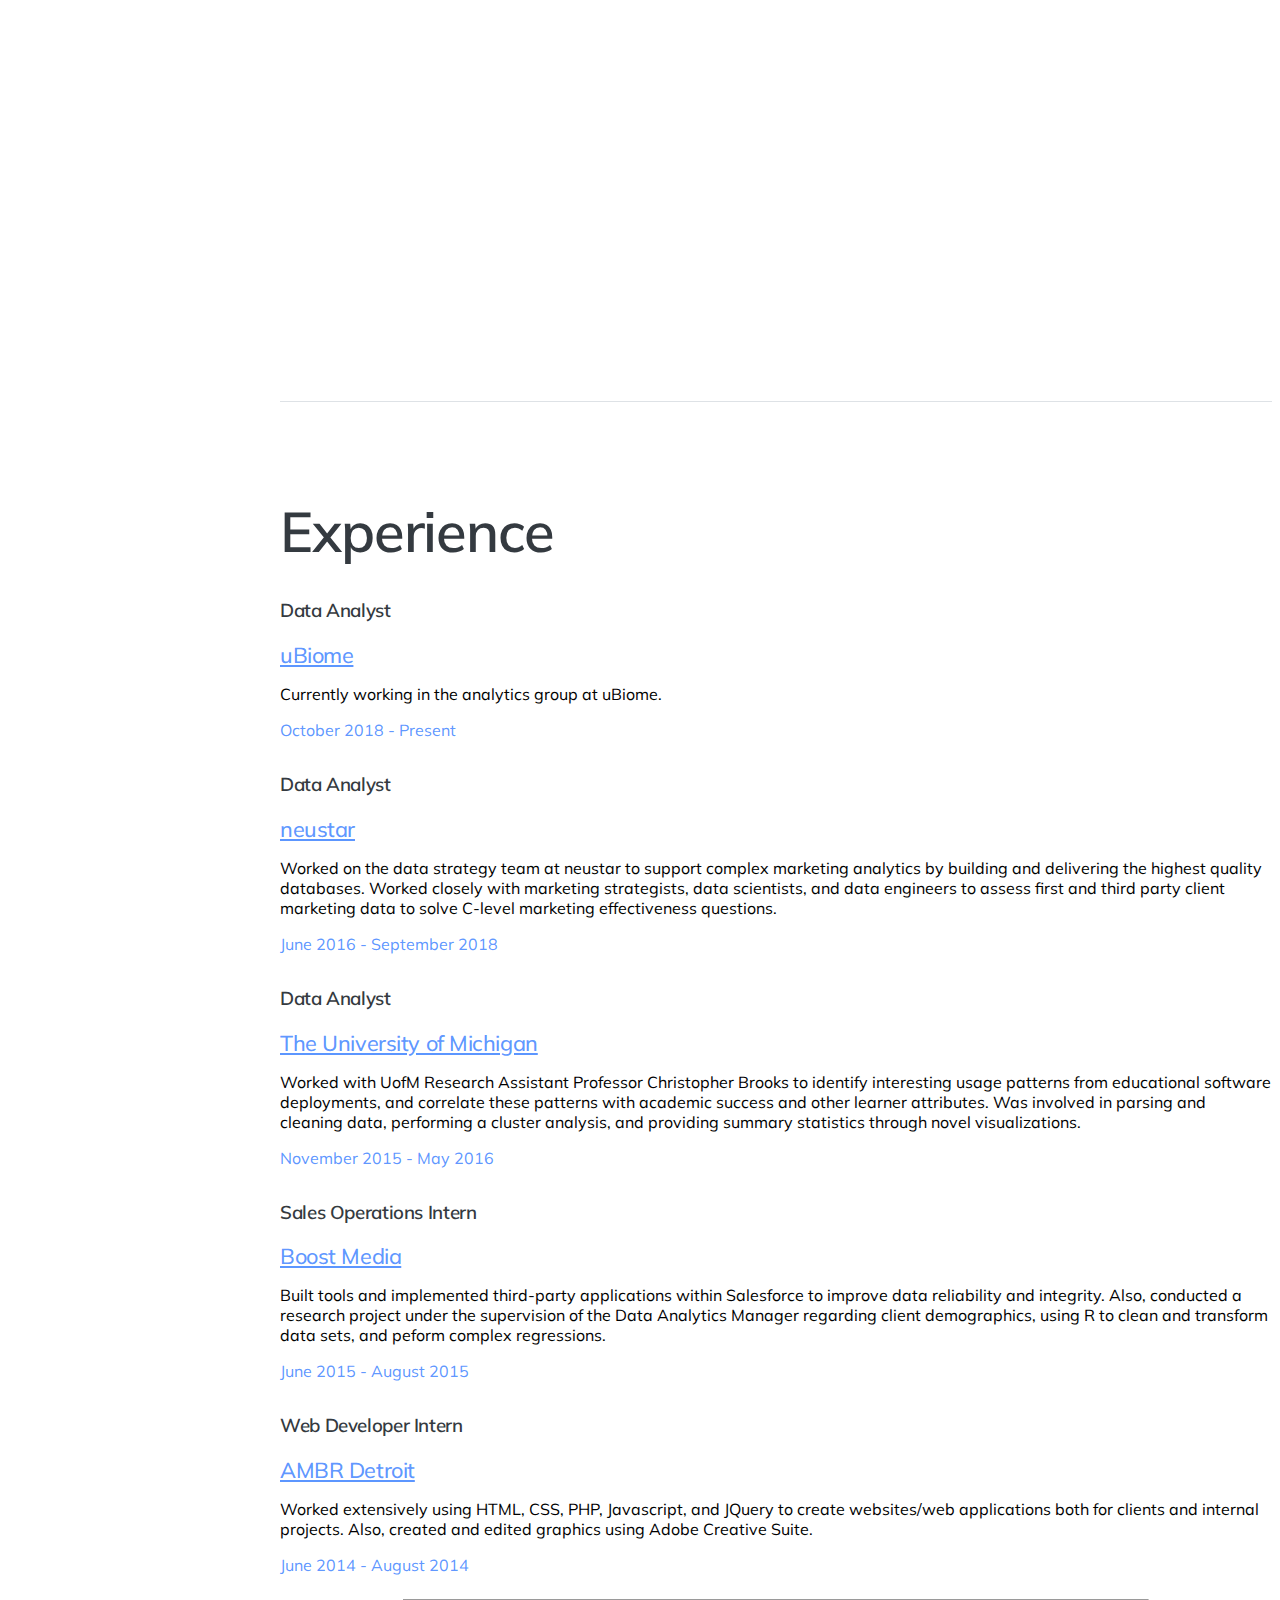
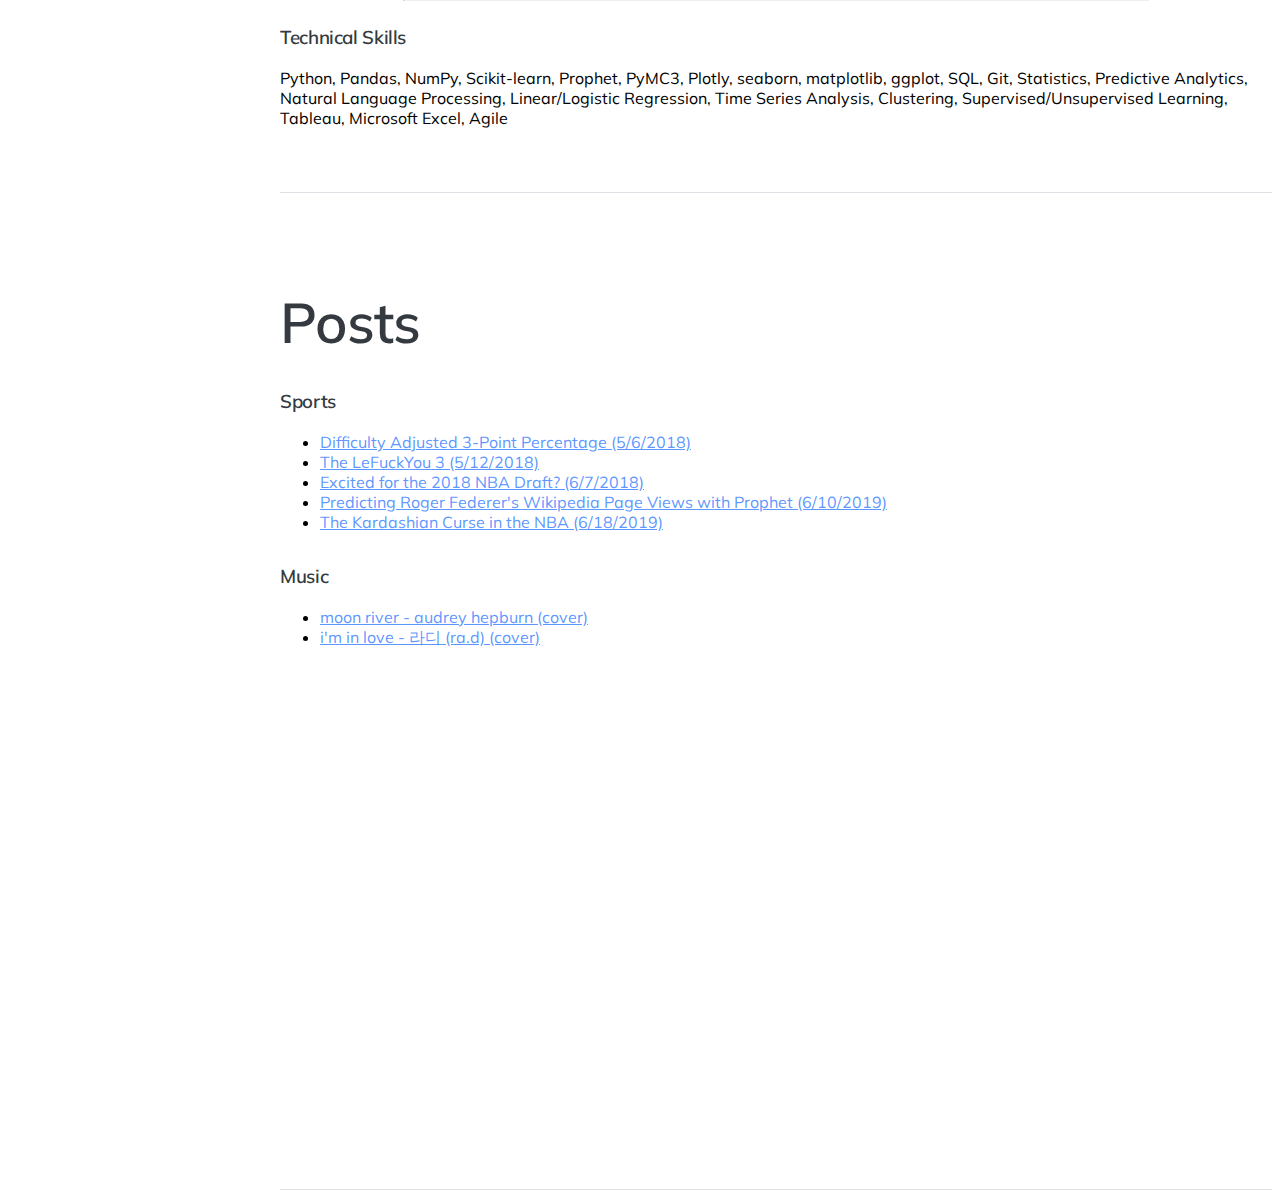
==== commit ab8bd6e0: "new skills" ====
--- a/index.html
+++ b/index.html
@@ -76,7 +76,7 @@
           <div class="subheading mb-5">Brooklyn, NY 
             <a href="mailto:ancho@umich.edu">ancho@umich.edu</a>
           </div>
-          <p class="mb-5">Korean American with interests in data analytics & visualization, music production & performance, and sports/games.</p>
+          <p class="mb-5">Korean American with interests in data analysis & visualization, music production & performance, and sports/games.</p>
           <ul class="list-inline list-social-icons mb-0">
             <li class="list-inline-item">
               <a href="https://instagram.com/mrandrewcho/">
@@ -152,7 +152,6 @@
               <h3 class="mb-0">Data Analyst</h3>
               <div class="subheading mb-3"><a href='https://ubiome.com/'>uBiome</a></div>
               <p>Currently working in the analytics group at uBiome. </p>
-              <p>Skills applied: Python, SQL, pandas, scikit-learn, Jupyter, plotly, Flask, Dash</p>
             </div>
             <div class="resume-date text-md-right">
               <span class="text-primary">October 2018 - Present</span>
@@ -164,7 +163,6 @@
               <h3 class="mb-0">Data Analyst</h3>
               <div class="subheading mb-3"><a href='https://www.home.neustar/'>neustar</a></div>
               <p>Worked on the data strategy team at neustar to support complex marketing analytics by building and delivering the highest quality databases. Worked closely with marketing strategists, data scientists, and data engineers to assess first and third party client marketing data to solve C-level marketing effectiveness questions.</p>
-              <p>Skills applied: Tableau, SQL, Python, pandas, Excel</p>
             </div>
             <div class="resume-date text-md-right">
               <span class="text-primary">June 2016 - September 2018</span>
@@ -176,7 +174,6 @@
               <h3 class="mb-0">Data Analyst</h3>
               <div class="subheading mb-3"><a href='https://umich.edu/'>The University of Michigan</a></div>
               <p>Worked with UofM Research Assistant Professor Christopher Brooks to identify interesting usage patterns from educational software deployments, and correlate these patterns with academic success and other learner attributes. Was involved in parsing and cleaning data, performing a cluster analysis, and providing summary statistics through novel visualizations.</p>
-              <p>Skills applied: Python, pandas, seaborn, D3.js</p>
             </div>
             <div class="resume-date text-md-right">
               <span class="text-primary">November 2015 - May 2016</span>
@@ -188,7 +185,6 @@
               <h3 class="mb-0">Sales Operations Intern</h3>
               <div class="subheading mb-3"><a href='http://www.boostmedia.com/'>Boost Media</a></div>
               <p>Built tools and implemented third-party applications within Salesforce to improve data reliability and integrity. Also, conducted a research project under the supervision of the Data Analytics Manager regarding client demographics, using R to clean and transform data sets, and peform complex regressions.</p>
-              <p>Skills applied: SQL, R</p>
             </div>
             <div class="resume-date text-md-right">
               <span class="text-primary">June 2015 - August 2015</span>
@@ -200,12 +196,20 @@
               <h3 class="mb-0">Web Developer Intern</h3>
               <div class="subheading mb-3"><a href='https://ambrdetroit.com/'>AMBR Detroit</a></div>
               <p>Worked extensively using HTML, CSS, PHP, Javascript, and JQuery to create websites/web applications both for clients and internal projects. Also, created and edited graphics using Adobe Creative Suite.</p>
-              <p>Skills applied: HTML, CSS, PHP, Javascript, JQuery, Adobe CS</p>
             </div>
             <div class="resume-date text-md-right">
               <span class="text-primary">June 2014 - August 2014</span>
             </div>
           </div>
+
+          <hr width=75%>
+
+          <div class="resume-item d-flex flex-column flex-md-row">
+              <div class="resume-content mr-auto">
+                <h3 class="mb-0">Technical Skills</h3>
+                <p>Python, Pandas, NumPy, Scikit-learn, Prophet, PyMC3, Plotly, seaborn, matplotlib, ggplot, SQL, Git, Statistics, Predictive Analytics, Natural Language Processing, Linear/Logistic Regression, Time Series Analysis, Clustering, Supervised/Unsupervised Learning, Tableau, Microsoft Excel, Agile</p>
+              </div>
+            </div>
 
         </div>
 
@@ -260,14 +264,14 @@
                     <i class="fa-li fa fa-bar-chart text-warning"></i>
                     <a href="posts/predicting-roger-federers-wikipedia-page-views-with-prophet.html">Predicting Roger Federer's Wikipedia Page Views with Prophet (6/10/2019)</a>
                   </li>
+                  <li>
+                    <i class="fa-li fa fa-bar-chart text-warning"></i>
+                    <a href="posts/nba-kardashian-curse.html">The Kardashian Curse in the NBA (6/18/2019)</a>
+                  </li>
                   <!--
                   <li>
                     <i class="fa-li fa fa-book text-warning"></i>
                     <a href="posts/beating-the-golden-state-warriors.html">Beating the Golden State Warriors (3/10/2019)</a>
-                  </li>
-                  <li>
-                    <i class="fa-li fa fa-book text-warning"></i>
-                    The Kardashian Curse in the NBA
                   </li>
                   -->
                 </ul>
--- a/css/resume.css
+++ b/css/resume.css
@@ -19,9 +19,9 @@
 h4,
 h5,
 h6 {
-  font-family: 'Saira Extra Condensed', sans-serif;
+  font-family: 'Muli', sans-serif;
+  letter-spacing: -.02em;
   font-weight: 600;
-  text-transform: uppercase;
   color: #343a40; }
 
 h1 {
@@ -32,9 +32,9 @@
   font-size: 3.5rem; }
 
 .subheading {
-  text-transform: uppercase;
   font-weight: 500;
-  font-family: 'Saira Extra Condensed', sans-serif;
+  letter-spacing: -.02em;
+  font-family: 'Muli', sans-serif;
   font-size: 1.35rem; }
 
 .list-social-icons a {
@@ -159,16 +159,6 @@
   font-size: 1.1rem;
 }
 
-.videoWrapper {
-	position: relative;
-	padding-bottom: 56.25%; /* 16:9 */
-	padding-top: 25px;
-	height: 0;
+.svg-container{
+  margin:auto!important;
 }
-.videoWrapper iframe {
-	position: absolute;
-	top: 0;
-	left: 0;
-	width: 100%;
-	height: 100%;
-}
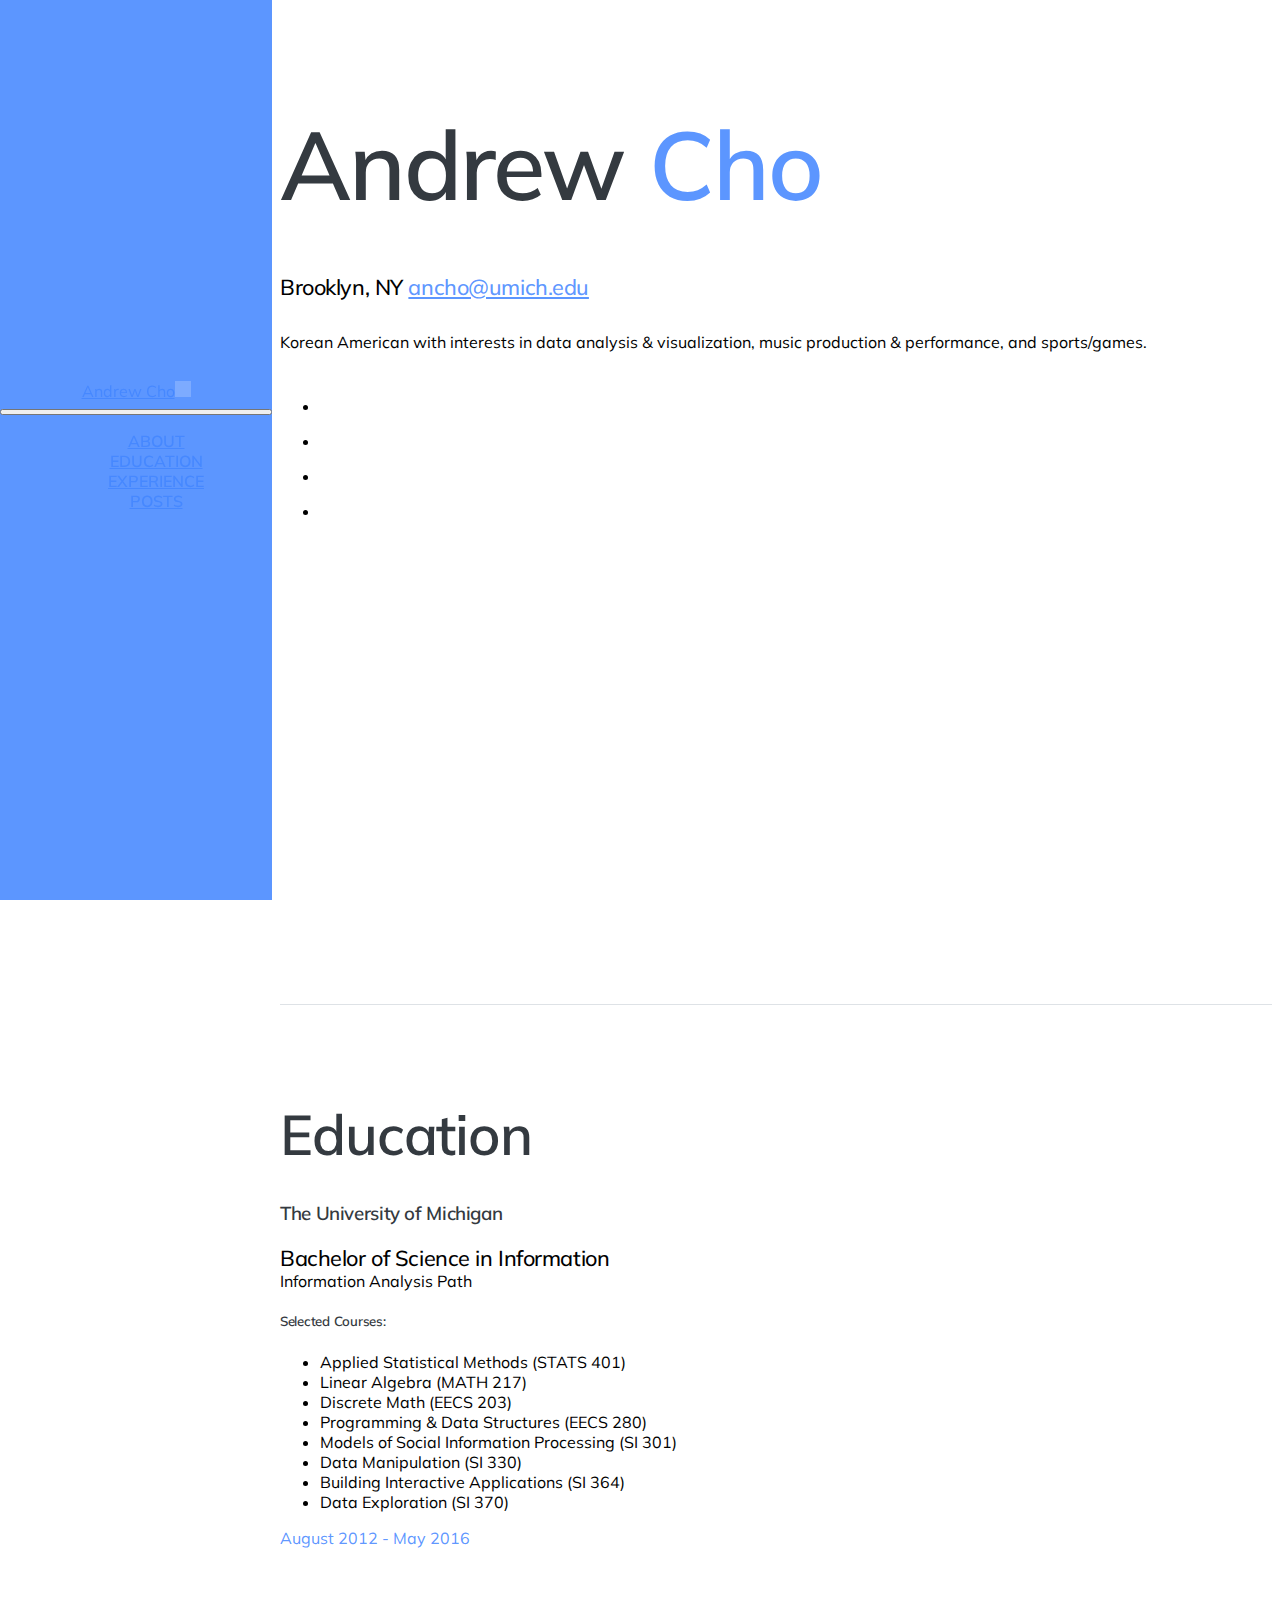
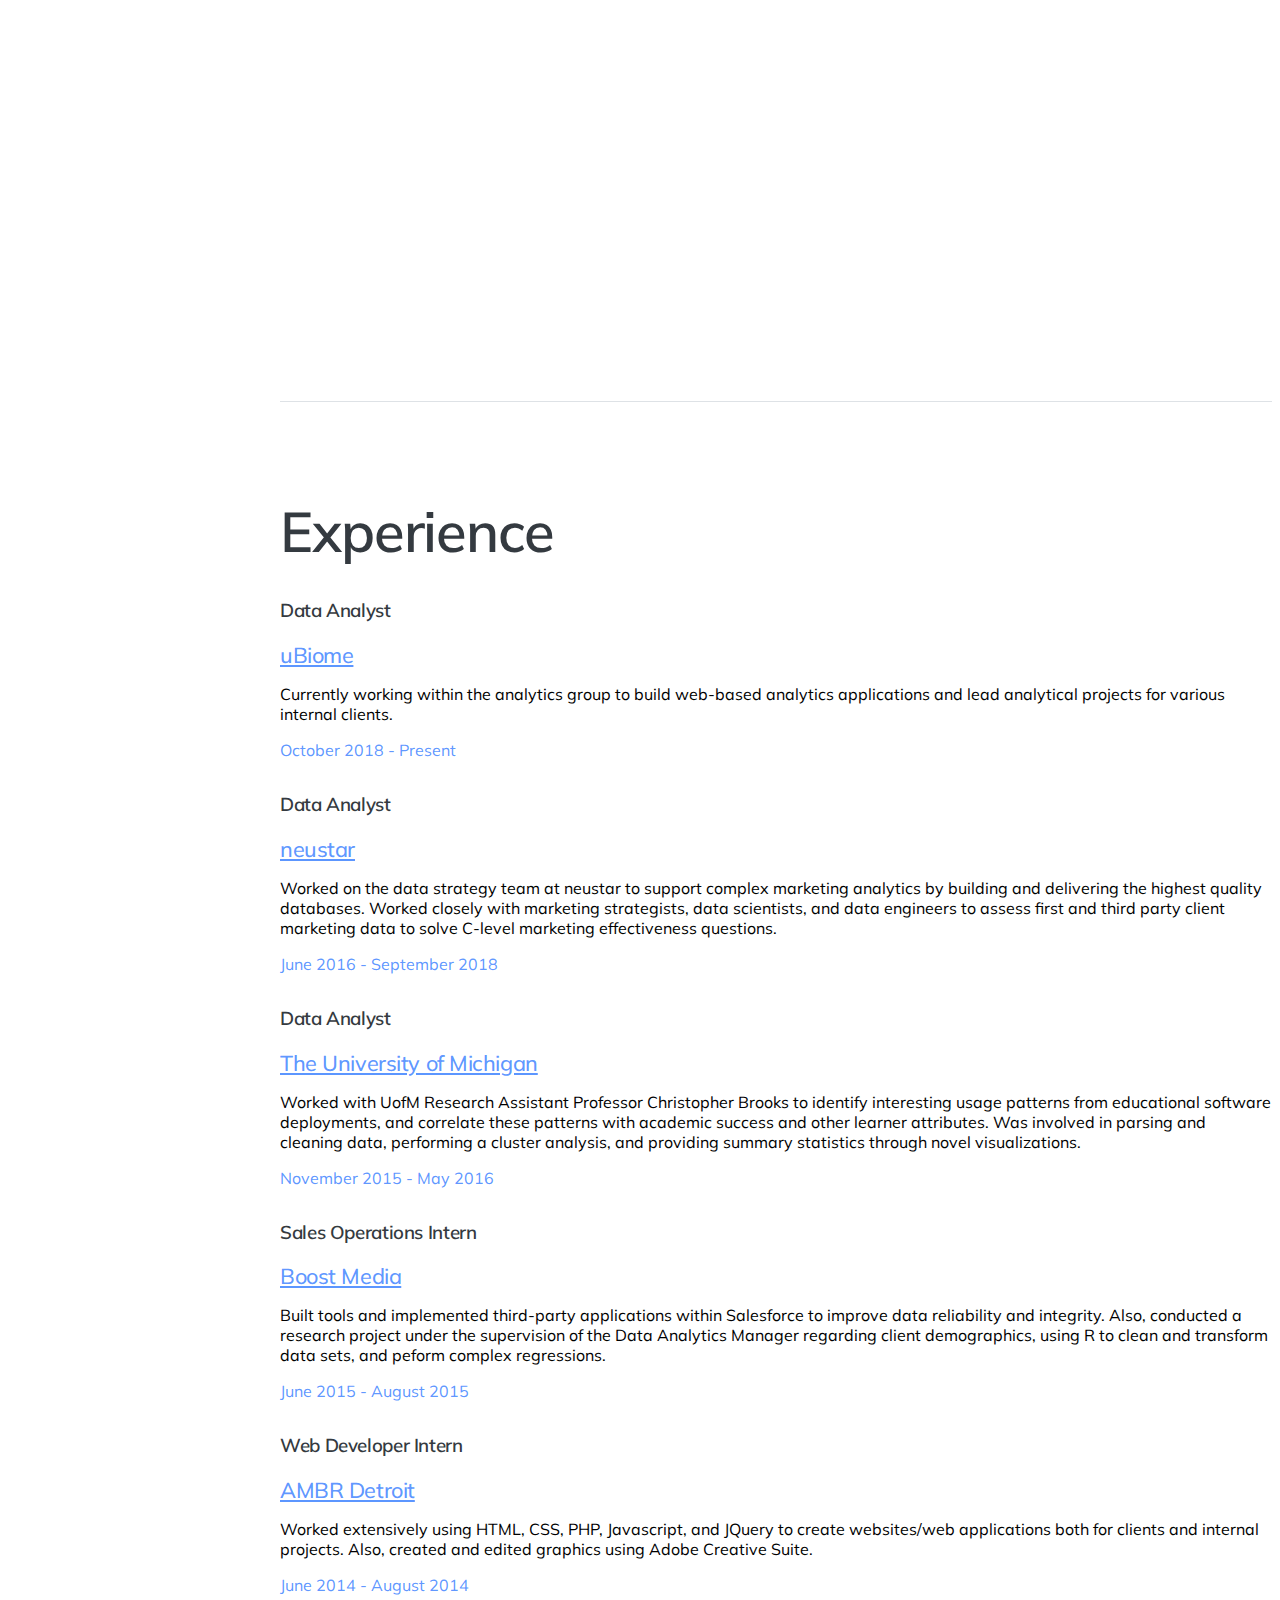
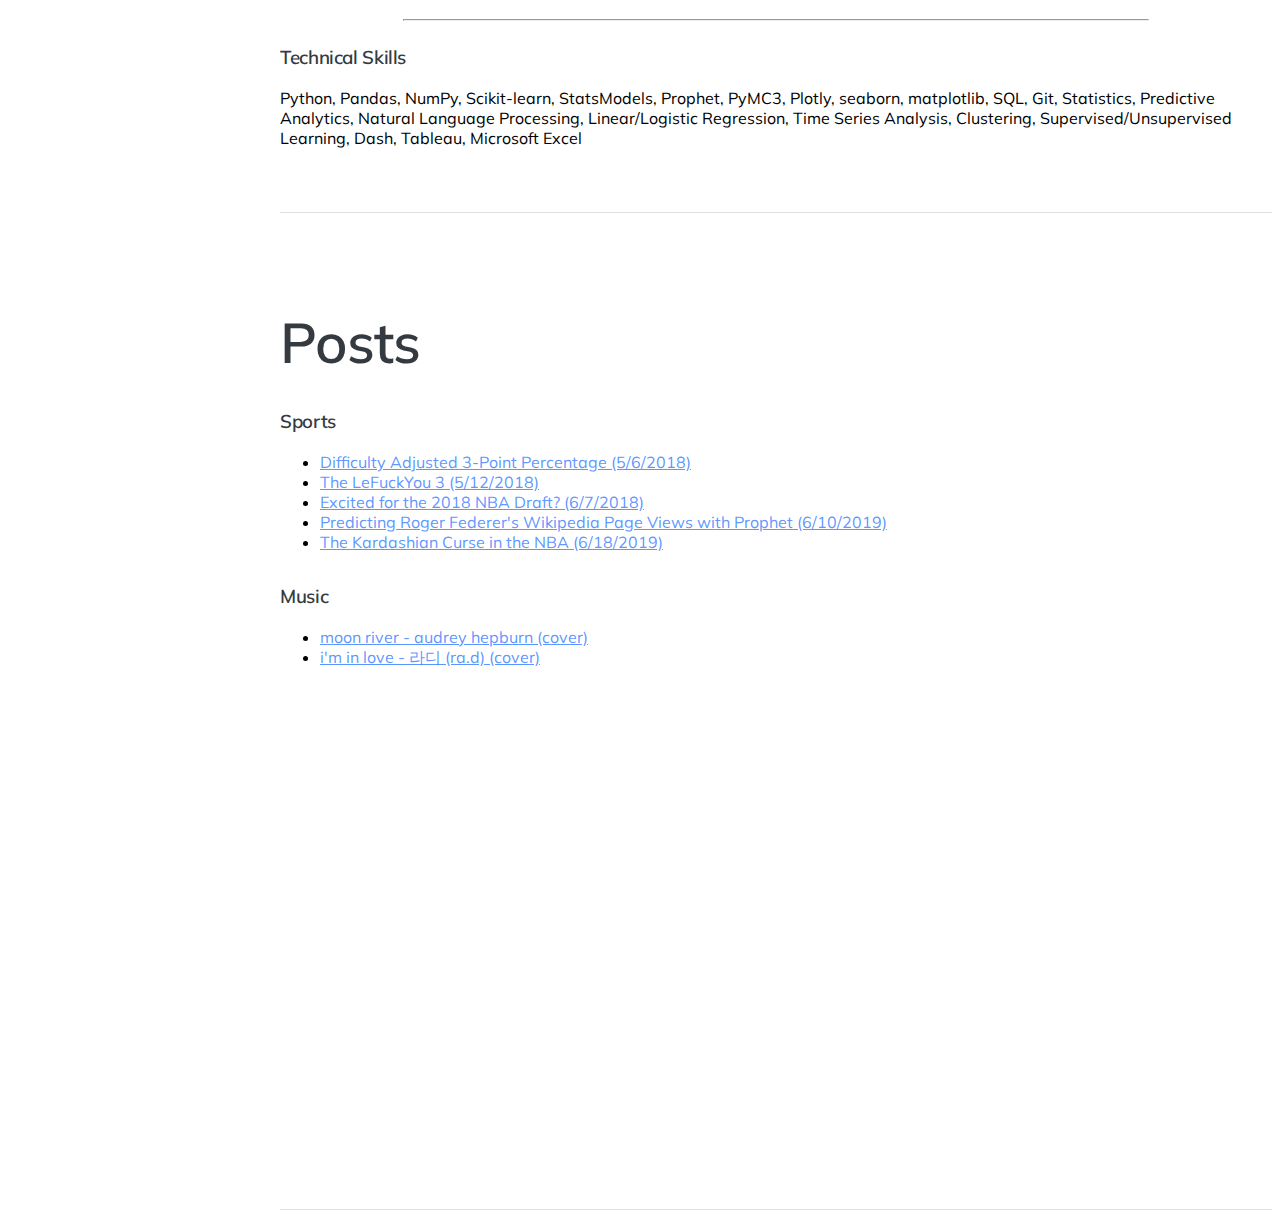
==== commit 2d5be878: "skills" ====
--- a/index.html
+++ b/index.html
@@ -151,7 +151,7 @@
             <div class="resume-content mr-auto">
               <h3 class="mb-0">Data Analyst</h3>
               <div class="subheading mb-3"><a href='https://ubiome.com/'>uBiome</a></div>
-              <p>Currently working in the analytics group at uBiome. </p>
+              <p>Currently working within the analytics group to build web-based analytics applications and lead analytical projects for various internal clients.</p>
             </div>
             <div class="resume-date text-md-right">
               <span class="text-primary">October 2018 - Present</span>
@@ -207,7 +207,7 @@
           <div class="resume-item d-flex flex-column flex-md-row">
               <div class="resume-content mr-auto">
                 <h3 class="mb-0">Technical Skills</h3>
-                <p>Python, Pandas, NumPy, Scikit-learn, Prophet, PyMC3, Plotly, seaborn, matplotlib, ggplot, SQL, Git, Statistics, Predictive Analytics, Natural Language Processing, Linear/Logistic Regression, Time Series Analysis, Clustering, Supervised/Unsupervised Learning, Tableau, Microsoft Excel, Agile</p>
+                <p>Python, Pandas, NumPy, Scikit-learn, StatsModels, Prophet, PyMC3, Plotly, seaborn, matplotlib, SQL, Git, Statistics, Predictive Analytics, Natural Language Processing, Linear/Logistic Regression, Time Series Analysis, Clustering, Supervised/Unsupervised Learning, Dash, Tableau, Microsoft Excel</p>
               </div>
             </div>
 
